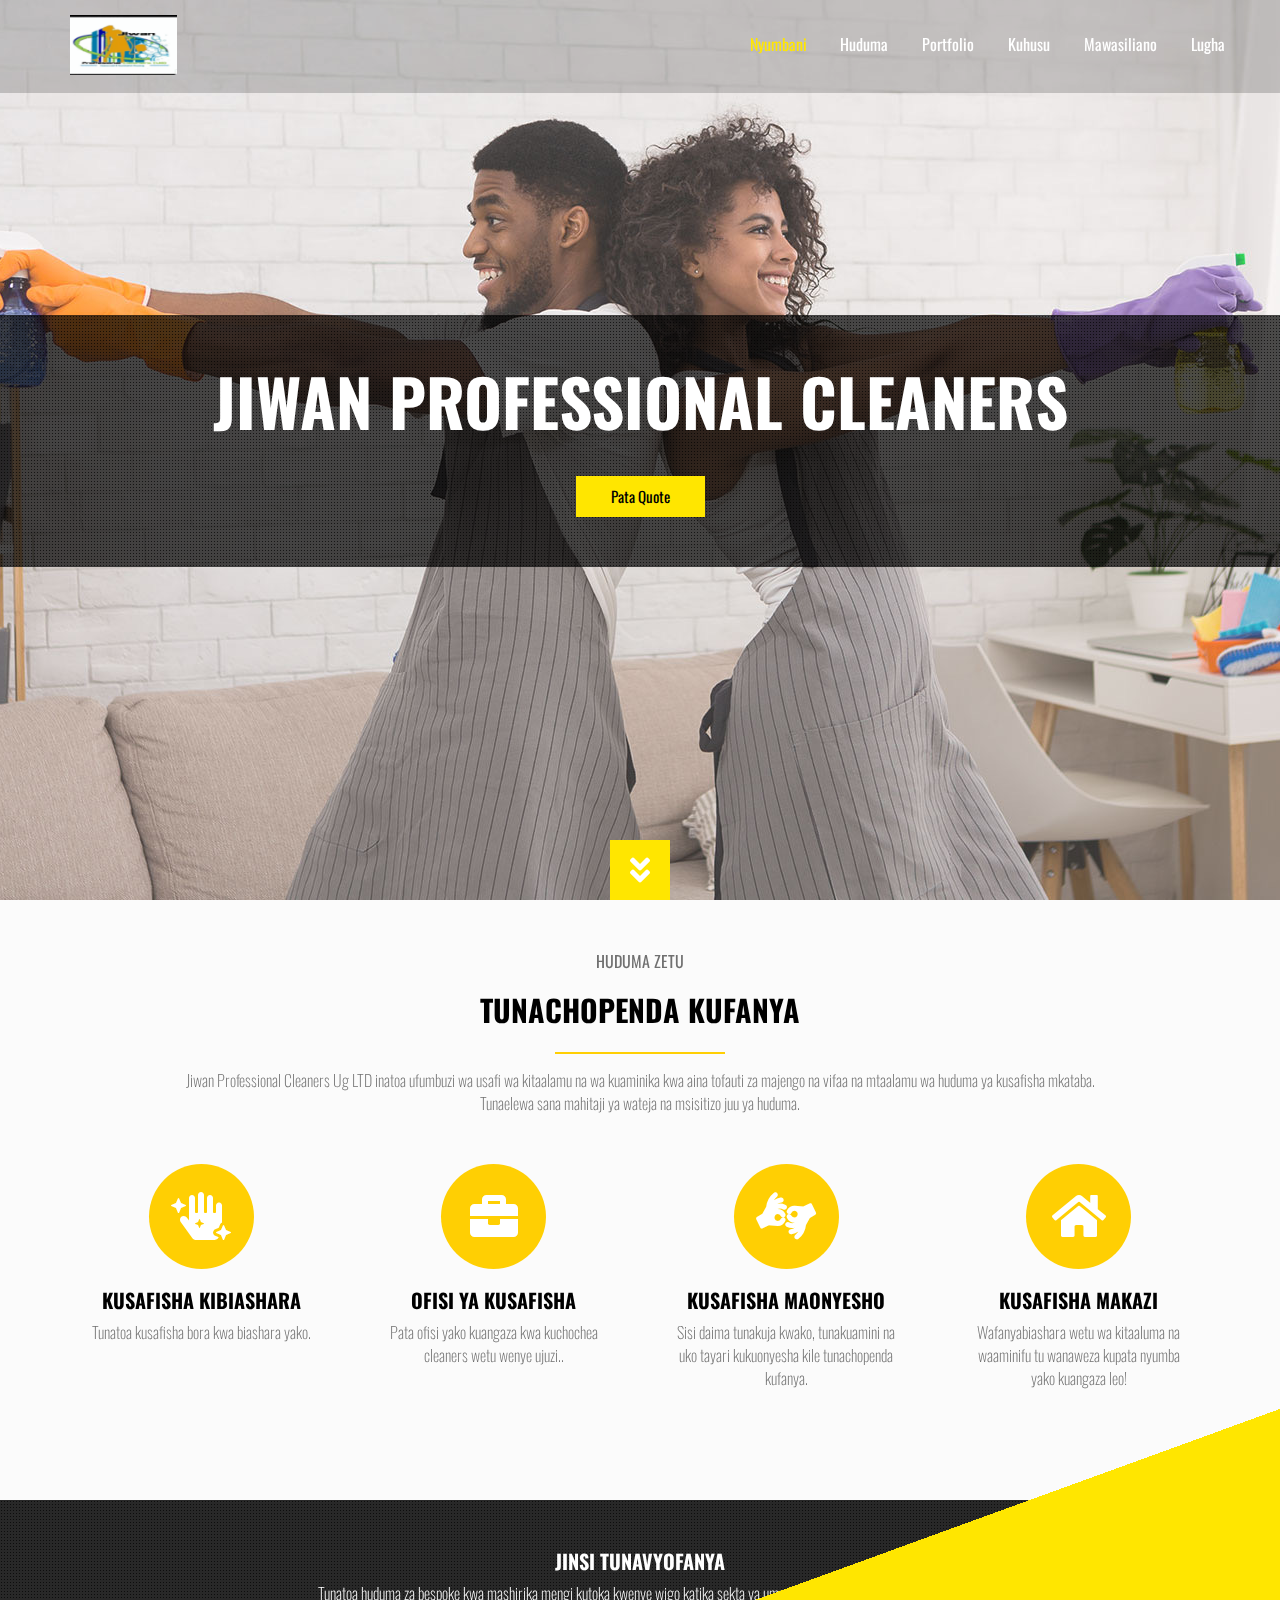
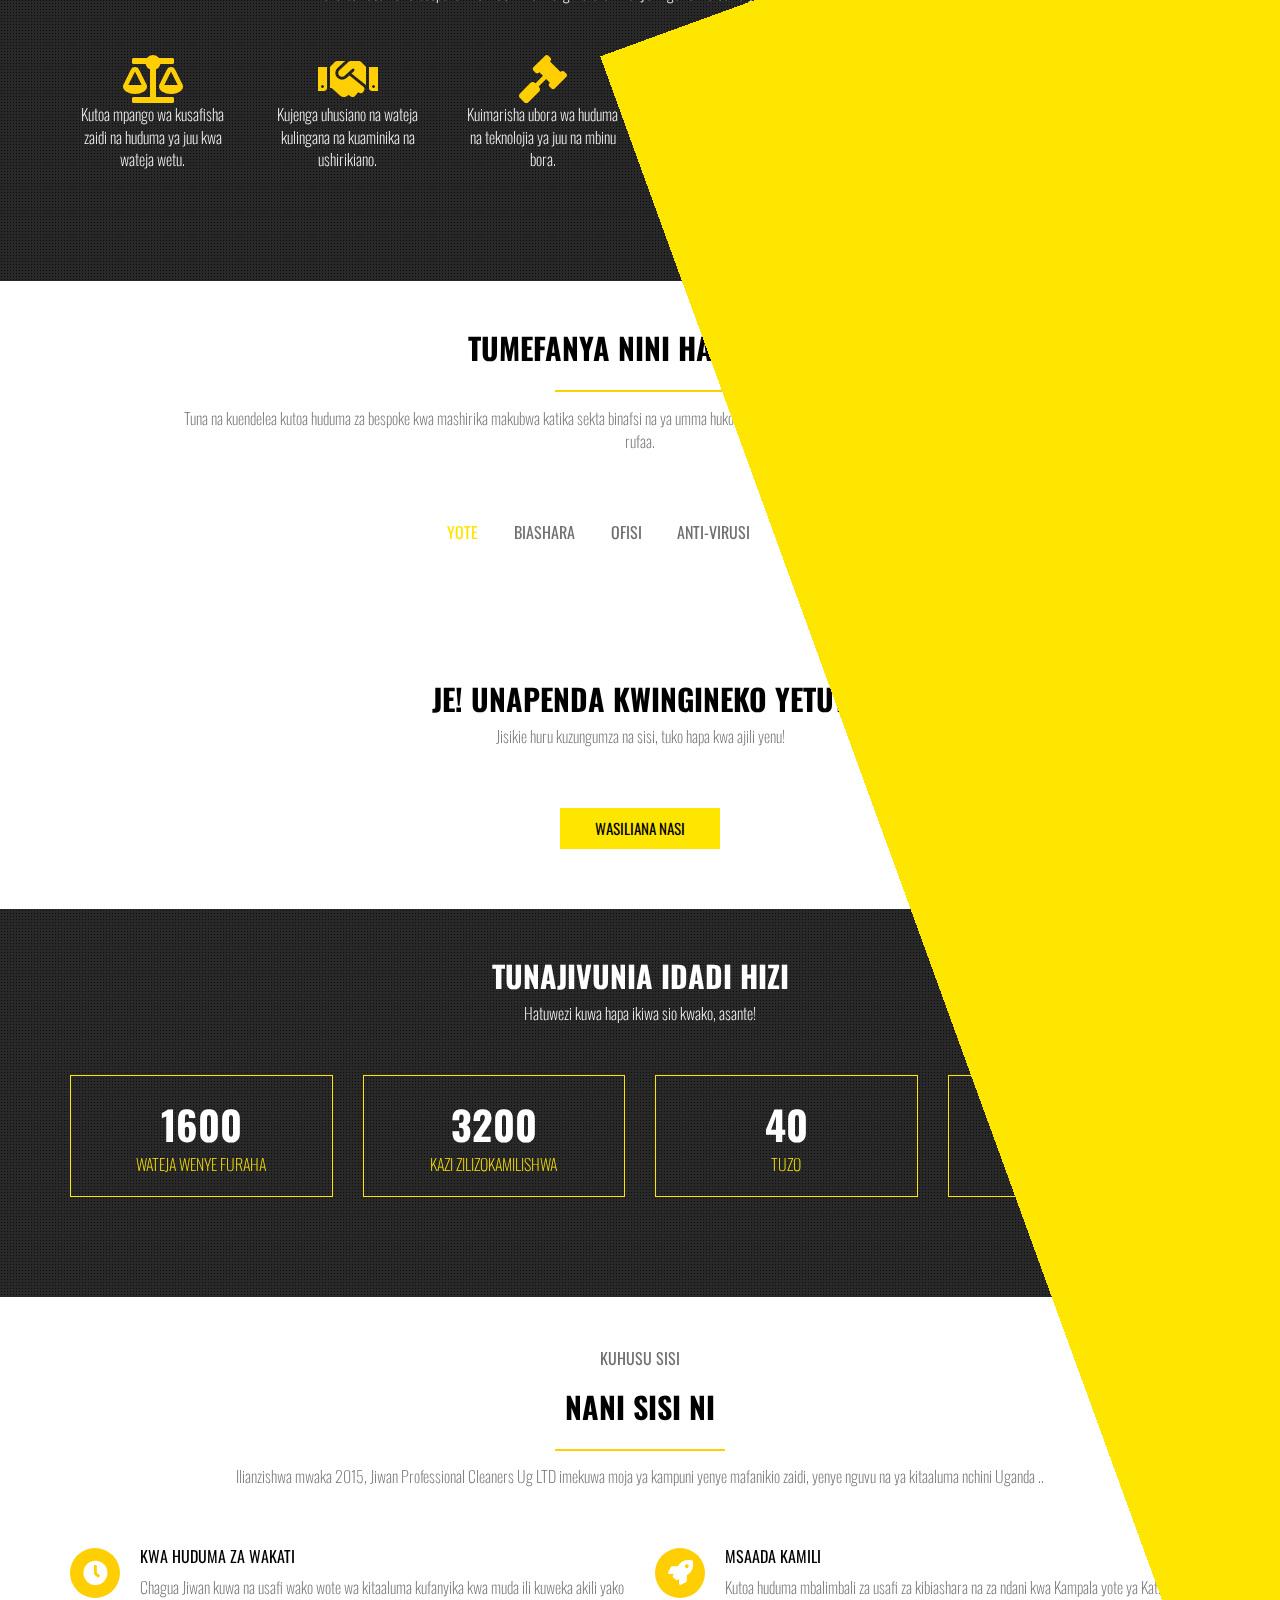
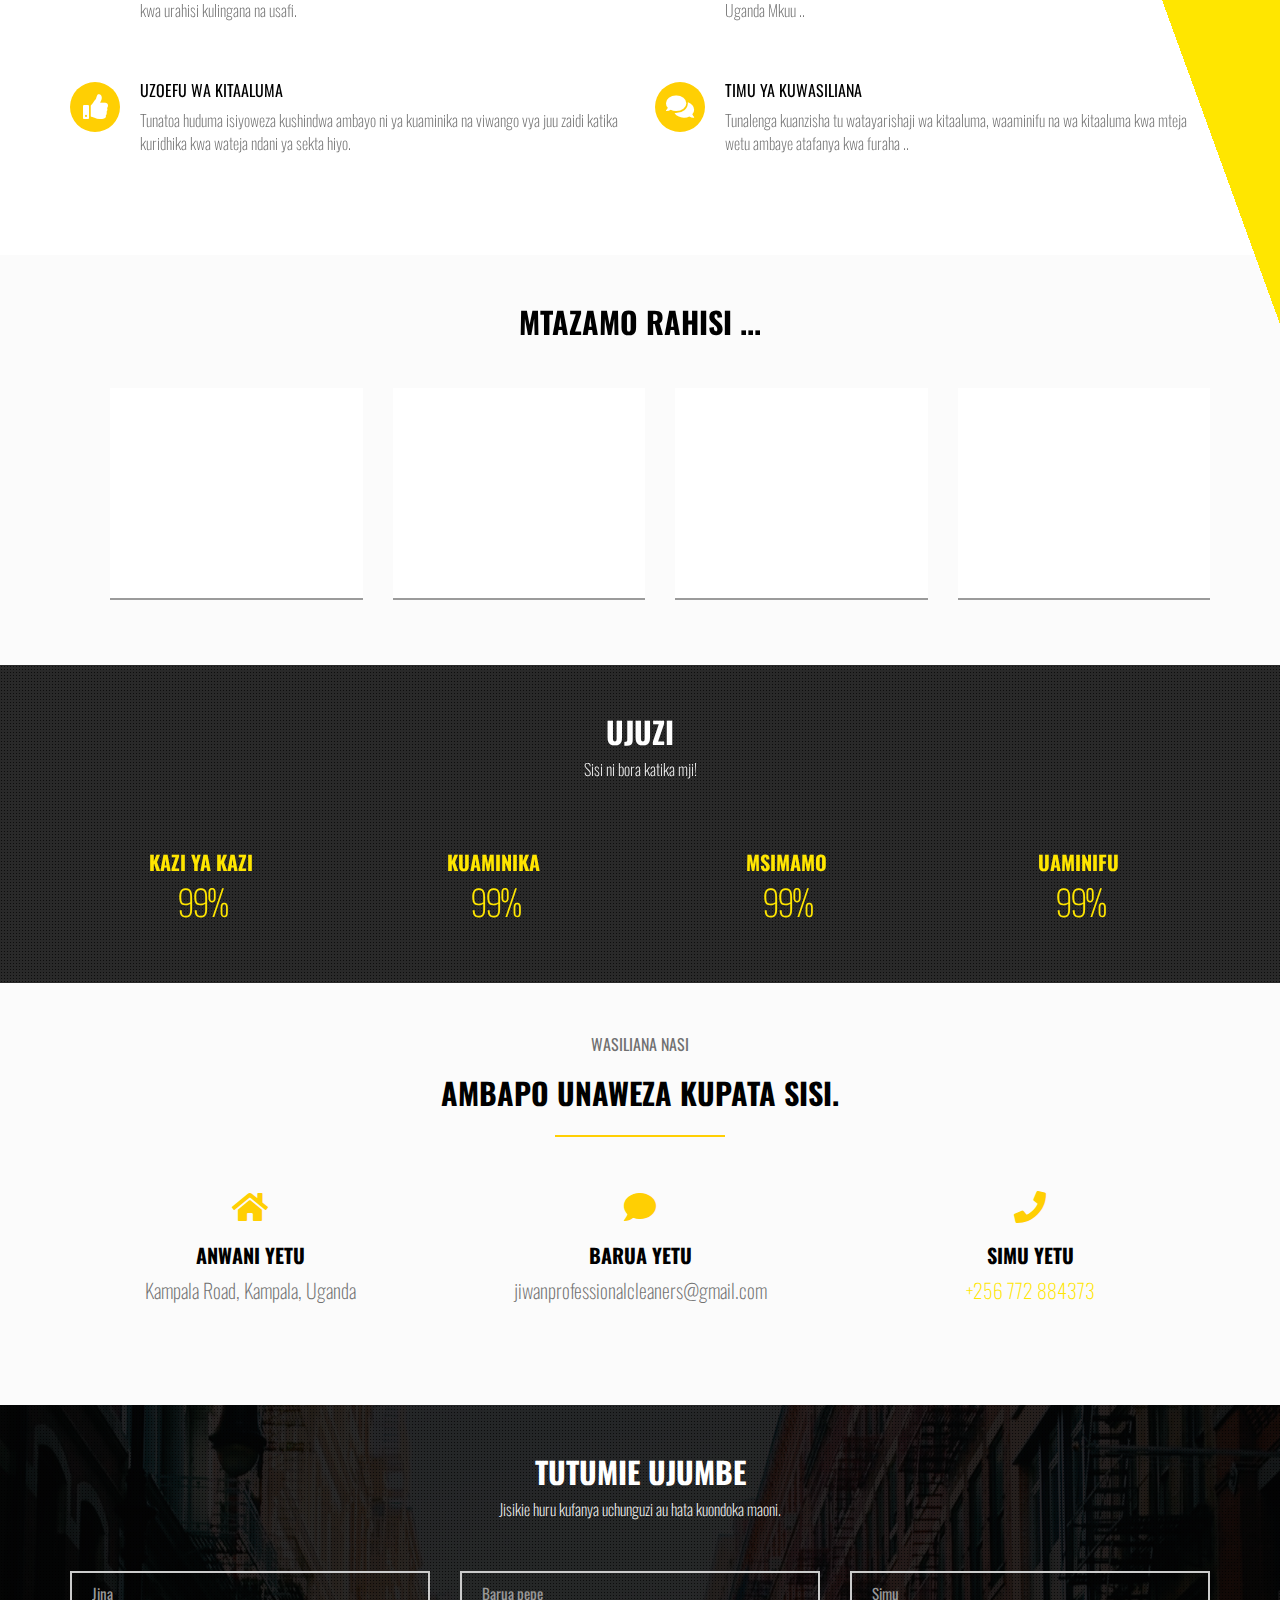
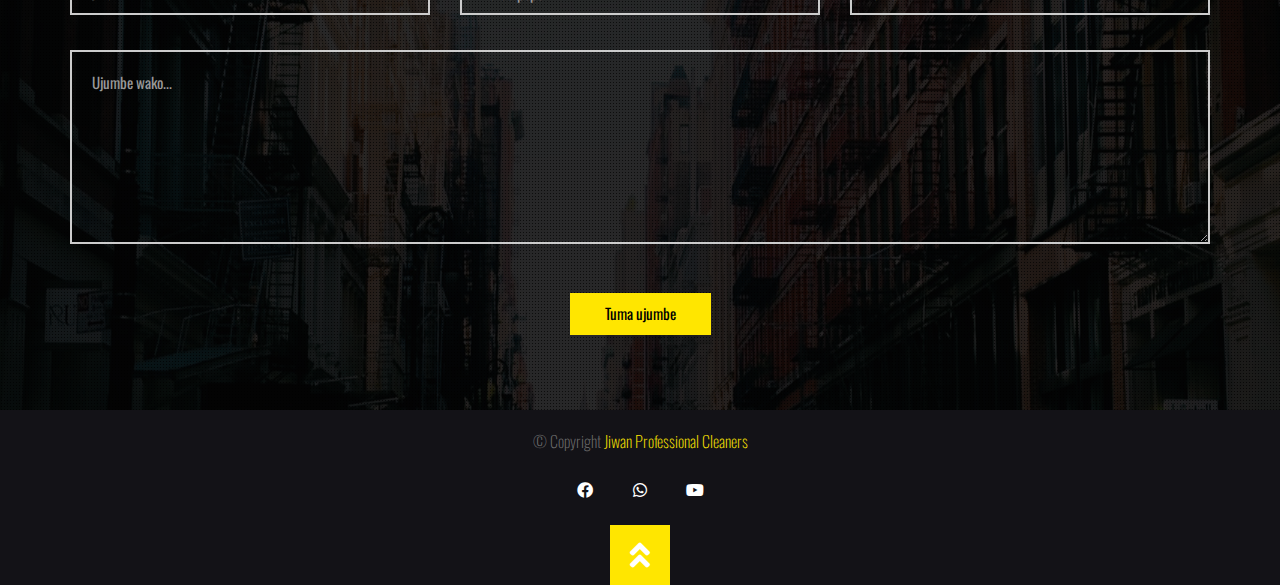
==== lang/sw/index.html @ 3cce989b "Merge pull request #6 from Alpha-Tech-UG/hix" ====
<!DOCTYPE html>

<html lang="sw">
<head>
	<meta charset="utf-8">
	<meta name="viewport" content="width=device-width, initial-scale=1.0">
	<title>Jiwan Professionals | Nyumbani</title>
	<link href='http://fonts.googleapis.com/css?family=Oswald:400,700,300' rel='stylesheet' type='text/css'>
	<link rel='stylesheet' href="../../assets/fontawesome-free/css/all.min.css">
	<!-- <link rel="stylesheet" href="https://cdnjs.cloudflare.com/ajax/libs/font-awesome/4.4.0/css/font-awesome.css"> -->
	<script src="https://code.jquery.com/jquery-3.6.0.slim.js" integrity="sha256-HwWONEZrpuoh951cQD1ov2HUK5zA5DwJ1DNUXaM6FsY=" crossorigin="anonymous"></script>
	<link rel="stylesheet" href="../../css/bootstrap.css">
	<!-- <link rel="stylesheet" href="css/font-awesome.css"> -->
	<link rel="stylesheet" href="../../css/main.css">
	<link rel="stylesheet" href="../../css/jquery.bxslider.css">
	<script src="../../js/modernizr.custom.js"></script>
	<!--[if IE]>
    <script src="http://html5shiv.googlecode.com/svn/trunk/html5.js"></script>
    <![endif]-->
</head>
<body>
	<div class="loader">
		<div class="project-loader">
			<div class="bubblingG">
				<span id="bubblingG_1"></span>
				<span id="bubblingG_2"></span>
				<span id="bubblingG_3"></span>
			</div>
		</div>
	</div>
	<div class="loading" id="wrapper">
		<!-- Fixed navbar -->
		<div class="navbar navbar-smak navbar-fixed-top " id="navbar" role="navigation">
			<div class="container">
				<div class="navbar-header">
					<button type="button" class="navbar-toggle" data-toggle="collapse" data-target=".navbar-collapse"><i class="fa fa-bars"></i></button>
					<a class="navbar-brand animate" href="#"><img src="../../img/logo.png" alt="logo1"></a>
				</div>
				<div class="navbar-collapse collapse">
					<ul class="nav navbar-nav navbar-right animate">
						<li><a href="#home">Nyumbani</a></li>
						<li><a href="#services">Huduma</a></li>
						<li><a href="#portfolio">Portfolio</a></li>
						<li><a href="#about">Kuhusu</a></li>
						<!-- <li><a href="#clients">Clients</a></li> -->
						<li><a href="#contact">Mawasiliano</a></li>
						<li  class="dropdown">
								<a href="#" class="dropdown-toggle" data-toggle="dropdown">Lugha</a>
								<div class="dropdown-menu">
									<ul>
										<li style="width:100%;" onclick='location.href="../../index.html"' class="link dropdown-item">Kiingereza</li>
										<li class="divider"></li>
									</ul>
								</div>
						
						</li>
					</ul>
				</div>
				<!--/.nav-collapse -->
			</div>
		</div>
		<div style="position: fixed; z-index: -99; width: 100%; height: 100%"></div>
		<section id="home" class="home home-fullscreen">
			<div class="slide text-slider-wrapper">
				<div class="container">
					<ul class="text-slider clearfix">
						<li class="clearfix">
							<span class="lead">Jiwan Professional Cleaners</span>
							<a href="#formx" class="btn btn-primary outline-outward">Pata Quote</a>
						</li>
						<li class="clearfix">
							<span class="lead">Jiwan Professional Cleaners</span>
							<a href="#formx" class="btn btn-primary outline-outward">Pata Quote</a>
						</li>
						<li class="clearfix">
							<span class="lead">Jiwan Professional Cleaners</span>
							<a href="#formx">Pata Quote</a>
						</li>
					</ul>
				</div>
			</div>
			<a href="#services" class="go-to godown">
				<span>
					<span class="fa fa-angle-double-down fa-2x"></span>
					<span class="fa fa-angle-double-down fa-2x"></span>
					<span class="fa fa-angle-double-down fa-2x"></span>
					<span class="fa fa-angle-double-down fa-2x"></span>
					<span class="fa fa-angle-double-down fa-2x"></span>
				</span>
			</a>
		</section>
		<section id="services" class="gray">
			<div class="container pad-bot-50">
				<div class="heading">
					<div>Huduma zetu</div>
					<h1>Tunachopenda kufanya</h1>
					<div class="divider"><span></span></div>
					<p>Jiwan Professional Cleaners Ug LTD inatoa ufumbuzi wa usafi wa kitaalamu na wa kuaminika kwa aina tofauti za majengo na vifaa na mtaalamu wa huduma ya kusafisha mkataba. Tunaelewa sana mahitaji ya wateja na msisitizo juu ya huduma.</p>
				</div>
				<div class="row">
					<div class="col-sm-3">
						<div class="service-item fadeInDown">
							<div class="circle circle-l"><i class="fa fa-hand-sparkles fa-3x"></i></div>
							<h3>Kusafisha kibiashara</h3>
							<p class="font-m">Tunatoa kusafisha bora kwa biashara yako.</p>
						</div>
					</div>
					<div class="col-sm-3">
						<div class="service-item fadeInUp">
							<div class="circle circle-l"><i class="fa fa-briefcase fa-3x"></i></div>
							<h3>Ofisi ya kusafisha</h3>
							<p class="font-m">Pata ofisi yako kuangaza kwa kuchochea cleaners wetu wenye ujuzi..</p>
						</div>
					</div>
					<div class="col-sm-3">
						<div class="service-item fadeInDown">
							<div class="circle circle-l"><i class="fa fa-american-sign-language-interpreting fa-3x"></i></div>
							<h3>Kusafisha maonyesho</h3>
							<p class="font-m">Sisi daima tunakuja kwako, tunakuamini na uko tayari kukuonyesha kile tunachopenda kufanya.</p>
						</div>
					</div>
					<div class="col-sm-3">
						<div class="service-item fadeInUp">
							<div class="circle circle-l"><i class="fa fa-home fa-3x"></i></div>
							<h3>Kusafisha makazi</h3>
							<p class="font-m">Wafanyabiashara wetu wa kitaaluma na waaminifu tu wanaweza kupata nyumba yako kuangaza leo!</p>
						</div>
					</div>
				</div>
			</div>
			<div class="branded-section process">
				<div class="masked">
					<div class="container">
						<div class="heading">
							<h3 class="primary-color">Jinsi tunavyofanya</h3>
							<p>Tunatoa huduma za bespoke kwa mashirika mengi kutoka kwenye wigo katika sekta ya umma na binafsi na karibu na Kampala.</p>
						</div>
						<div class="row">
							<div class="col-sm-2">
								<div class="process-item ">
									<i class="fa fa-balance-scale fa-3x"></i>
									<!-- <h3>Analize</h3> -->
									<p class="font-m">Kutoa mpango wa kusafisha zaidi na huduma ya juu kwa wateja wetu.</p>
								</div>
							</div>
							<div class="col-sm-2">
								<div class="process-item delay1">
									<i class="fa fa-handshake fa-3x"></i>
									<!-- <h3>Preapering</h3> -->
									<p class="font-m">Kujenga uhusiano na wateja kulingana na kuaminika na ushirikiano.</p>
								</div>
							</div>
							<div class="col-sm-2">
								<div class="process-item delay2">
									<i class="fa fa-gavel fa-3x"></i>
									<!-- <h3>Working</h3> -->
									<p class="font-m">Kuimarisha ubora wa huduma na teknolojia ya juu na mbinu bora.</p>
								</div>
							</div>
							<div class="col-sm-2">
								<div class="process-item delay3">
									<i class="fa fa-tree fa-3x"></i>
									<!-- <h3>Finalize</h3> -->
									<p class="font-m">Kuchangia katika ulinzi wa mazingira, kuongeza ushindani wa soko na uzalishaji wa juu</p>
								</div>
							</div>
							<div class="col-sm-2">
								<div class="process-item delay4">
									<i class="fa fa-hand-holding-water fa-3x"></i>
									<!-- <h3>Testing</h3> -->
									<p class="font-m">Kuwa na bora kwa mkono na mafunzo muhimu na maendeleo.</p>
								</div>
							</div>
							<div class="col-sm-2">
								<div class="process-item delay5">
									<i class="fa fa-user-tie  fa-3x"></i>
									<!-- <h3>Deliver</h3> -->
									<p class="font-m">Kazi na viwango vya juu vya taaluma.</p>
								</div>
							</div>
						</div>
					</div>
				</div>
			</div>
		</section>
		<section class="portfolio" id="portfolio">
			<div class="container">
				<div class="heading">
					<!-- <div>Our references</div> -->
					<h1>Tumefanya nini hadi sasa</h1>
					<div class="divider"><span></span></div>
					<p>Tuna na kuendelea kutoa huduma za bespoke kwa mashirika makubwa katika sekta binafsi na ya umma huko Kampala na maeneo ya jirani ambayo wateja wetu 80% yanatokana na rufaa.</p>
				</div>
				<div class="centered-pills">
					<ul class="nav nav-pills">
						<li class="filter" data-filter="all">
							<a href="javascript:void(0)">Yote</a>
						</li>
						<li class="filter" data-filter="web-design">
							<a href="javascript:void(0)">BIASHARA</a>
						</li>
						<li class="filter" data-filter="g-design">
							<a href="javascript:void(0)">OFISI</a>
						</li>
						<li class="filter" data-filter="photography">
							<a href="javascript:void(0)">ANTI-VIRUSI</a>
						</li>
						<li class="filter" data-filter="illustraion">
							<a href="javascript:void(0)">MAONYESHO</a>
						</li>
					</ul>
				</div>
			</div>
			<div class="container">
				<div id="single-project"></div>
			</div> 
			 <div>
				<ul class="full-portfolio clearfix" id="Grid">
					<li class="mix col-xs-6 col-sm-4 col-md-3 col-lg-2 portfolio-item web-design">
						<a href="ajax/commercial.html">
							<img src="img/portfolio/placeholder.png" class="img-responsive" alt="">
							<div class="mask">
								<h4>Kusafisha kibiashara</h4>
								<div class="divider"><span></span></div>
								<p class="font-m">Jiwan Professionals</p>
							</div>
						</a>
					</li>
					<li class="mix col-xs-6 col-sm-4 col-md-3 col-lg-2 portfolio-item g-design">
						<a href="ajax/office.html">
							<img src="img/portfolio/placeholder-1.png" class="img-responsive" alt="">
							<div class="mask">
								<h4>Ofisi ya kusafisha</h4>
								<div class="divider"><span></span></div>
								<p class="font-m">Jiwan Professionals</p>
							</div>
						</a>
					</li>
					<li class="mix col-xs-6 col-sm-4 col-md-3 col-lg-2 portfolio-item photography">
						<a href="ajax/exhibition.html">
							<img src="img/portfolio/placeholder-2.png" class="img-responsive" alt="">
							<div class="mask">
								<h4>Maonyesho-kusafisha</h4>
								<div class="divider"><span></span></div>
								<p class="font-m">Jiwan Professionals</p>
							</div>
						</a>
					</li>
					<li class="mix col-xs-6 col-sm-4 col-md-3 col-lg-2 portfolio-item illustraion">
						<a href="ajax/carpet.html">
							<img src="img/portfolio/placeholder.png" class="img-responsive" alt="">
							<div class="mask">
								<h4>Kusafisha carpet</h4>
								<div class="divider"><span></span></div>
								<p class="font-m">Jiwan Professionals</p>
							</div>
						</a>
					</li>
					<li class="mix col-xs-6 col-sm-4 col-md-3 col-lg-2 portfolio-item web-design">
						<a href="ajax/sofa.html">
							<img src="img/portfolio/placeholder-1.png" class="img-responsive" alt="">
							<div class="mask">
								<h4>Sofa-kusafisha</h4>
								<div class="divider"><span></span></div>
								<p class="font-m">Jiwan Professionals</p>
							</div>
						</a>
					</li>
					<li class="mix col-xs-6 col-sm-4 col-md-3 col-lg-2 portfolio-item g-design">
						<a href="ajax/eco.html">
							<img src="img/portfolio/placeholder-2.png" class="img-responsive" alt="">
							<div class="mask">
								<h4>Kusafisha eco-kirafiki</h4>
								<div class="divider"><span></span></div>
								<p class="font-m">Jiwan Professionals</p>
							</div>
						</a>
					</li>
					<li class="mix col-xs-6 col-sm-4 col-md-3 col-lg-2 portfolio-item photography">
						<a href="ajax/viral.html">
							<img src="img/portfolio/placeholder.png" class="img-responsive" alt="">
							<div class="mask">
								<h4>Usafi wa Antiviral na Huduma za Disinfection.</h4>
								<div class="divider"><span></span></div>
								<p class="font-m">Jiwan Professionals</p>
							</div>
						</a>
					</li>
					<li class="mix col-xs-6 col-sm-4 col-md-3 col-lg-2 portfolio-item illustraion">
						<a href="ajax/project-1.html">
							<img src="img/portfolio/placeholder-2.png" class="img-responsive" alt="">
							<div class="mask">
								<h4>Kusafisha chumba cha kulala</h4>
								<div class="divider"><span></span></div>
								<p class="font-m">Jiwan Professionals</p>
							</div>
						</a>
					</li>
					<li class="mix col-xs-6 col-sm-4 col-md-3 col-lg-2 portfolio-item web-design">
						<a href="ajax/project-1.html">
							<img src="img/portfolio/placeholder.png" class="img-responsive" alt="">
							<div class="mask">
								<h4>Jikoni-kusafisha</h4>
								<div class="divider"><span></span></div>
								<p class="font-m">Jiwan Professionals</p>
							</div>
						</a>
					</li>
					<li class="mix col-xs-6 col-sm-4 col-md-3 col-lg-2 portfolio-item g-design">
						<a href="ajax/project-1.html">
							<img src="img/portfolio/placeholder-1.png" class="img-responsive" alt="">
							<div class="mask">
								<h4>Kusafisha kwa kiwanja</h4>
								<div class="divider"><span></span></div>
								<p class="font-m">Jiwan Professionals</p>
							</div>
						</a>
					</li>
					<li class="mix col-xs-6 col-sm-4 col-md-3 col-lg-2 portfolio-item photography">
						<a href="ajax/tailor.html">
							<img src="img/portfolio/placeholder-2.png" class="img-responsive" alt="">
							<div class="mask">
								<h4>Tailor-yako-kusafisha</h4>
								<div class="divider"><span></span></div>
								<p class="font-m">Jiwan Professionals</p>
							</div>
						</a>
					</li>
					<li class="mix col-xs-6 col-sm-4 col-md-3 col-lg-2 portfolio-item illustraion">
						<a href="ajax/apartment.html">
							<img src="img/portfolio/placeholder.png" class="img-responsive" alt="">
							<div class="mask">
								<h4>Ghorofa-kusafisha</h4>
								<div class="divider"><span></span></div>
								<p class="font-m">Jiwan Professionals</p>
							</div>
						</a>
					</li>
				</ul>
			</div>
			<div class="container">
				<div class="heading">
					<h1>Je! Unapenda kwingineko yetu?</h1>
					<p>Jisikie huru kuzungumza na sisi, tuko hapa kwa ajili yenu!</p>
				</div>
				<div style="text-align:center; margin-bottom: 50px">
					<a href="#contact" class="btn btn-primary">WASILIANA NASI</a>
				</div>
			</div>	
			<div class="branded-section numbers">
				<div class="masked">
					<div class="container">
						<div class="heading">
							<h2>Tunajivunia idadi hizi</h2>
							<p>Hatuwezi kuwa hapa ikiwa sio kwako, asante!</p>
						</div>
						<div class="row">
							<div class="col-md-3">
								<div class="number-item">
									<span class="number" id="clientsCounter" data-count="100" data-duration="2">1600</span>
									<span class="text">Wateja wenye furaha</span>
								</div>
							</div>
							<div class="col-md-3">
								<div class="number-item">
									<span class="number" id="projectCounter" data-count="250" data-duration="2">3200</span>
									<span class="text">Kazi zilizokamilishwa</span>
								</div>
							</div>
							<div class="col-md-3">
								<div class="number-item">
									<span class="number" id="awardCounter" data-count="5" data-ration="1.5">40</span>
									<span class="text">Tuzo</span>
								</div>
							</div>
							<div class="col-md-3">
								<div class="number-item">
									<span class="number" id="coffeeCounter" data-count="1000" data-duration="3">20 000</span>
									<span class="text">Vinywaji vya kahawa</span>
								</div>
							</div>
						</div>
					</div>
				</div>
			</div>
		</section>
		<section id="about">
			<div class="container">
				<div class="heading">
					<div>Kuhusu sisi</div>
					<h1>Nani sisi ni</h1>
					<div class="divider">
						<span></span>
					</div>
					<p>Ilianzishwa mwaka 2015, Jiwan Professional Cleaners Ug LTD imekuwa moja ya kampuni yenye mafanikio zaidi, yenye nguvu na ya kitaaluma nchini Uganda ..</p>
				</div>
				<div class="row">
					<div class="col-md-6">
						<div class="about-item">
							<div class="circle pull-left">
								<i class="fa fa-clock"></i>
							</div>
							<h4>Kwa huduma za wakati</h4>
							<p class="font-m">Chagua Jiwan kuwa na usafi wako wote wa kitaaluma kufanyika kwa muda ili kuweka akili yako kwa urahisi kulingana na usafi.</p>
						</div>
					</div>
					<div class="col-md-6">
						<div class="about-item delay2">
							<div class="circle pull-left">
								<i class="fa fa-rocket"></i>
							</div>
							<h4>Msaada kamili</h4>
							<p class="font-m">Kutoa huduma mbalimbali za usafi za kibiashara na za ndani kwa Kampala yote ya Kati na Uganda Mkuu ..</p>
						</div>
					</div>
					<div class="col-md-6">
						<div class="about-item delay4">
							<div class="circle pull-left">
								<i class="fa fa-thumbs-up"></i>
							</div>
							<h4>Uzoefu wa kitaaluma</h4>
							<p class="font-m">Tunatoa huduma isiyoweza kushindwa ambayo ni ya kuaminika na viwango vya juu zaidi katika kuridhika kwa wateja ndani ya sekta hiyo.</p>
						</div>
					</div>
					<div class="col-md-6">
						<div class="about-item delay5">
							<div class="circle pull-left">
								<i class="fa fa-comments"></i>
							</div>
							<h4>Timu ya Kuwasiliana</h4>
							<p class="font-m">Tunalenga kuanzisha tu watayarishaji wa kitaaluma, waaminifu na wa kitaaluma kwa mteja wetu ambaye atafanya kwa furaha ..</p>
						</div>
					</div>
				</div>
			</div>
			<div class="gray">
				<div class="container">
					<div class="heading">
						<h2>Mtazamo rahisi ...</h2>
						<p></p>
					</div>
					<div class="row">
						<ul class="team " id="og-grid">
							<li class="col-md-3">
								<a href="" class="team-member" data-title="Nyuso zote" data-description="Hatuacha maelezo yoyote ya uchafu nyuma!"  data-facebook="jiwanclean">
									<img src="img/image1.JPG" alt="" class="img-responsive" style="height: 200px;">
									<!-- <span class="name">John Doe</span>
									<span class="title">Ceo</span> -->
								</a>
							</li>
							<li class="col-md-3">
								<a href="sdd" class="team-member" data-title="Ofisi zote" data-description="Tunatoa ofisi yako kuangalia mpya!" data-twitter="" data-facebook="jiwanclean">
									<img src="img/image6.JPG" alt="" class="img-responsive" style="height: 200px;">
									<!-- <span class="name">Josh Thompson</span>
									<span class="title">Co-Founder</span> -->
								</a>
							</li>
							<li class="col-md-3">
								<a href="#" class="team-member" data-title="Vifaa vyote" data-description="Tuna vifaa bora na vyema vya kufanya nafasi yako kuangaza!" data-twitter="" data-facebook="jiwanclean">
									<img src="img/image7.JPG" alt=""  class="img-responsive" style="height: 200px;">
									<!-- <span class="name">Mary Jane</span>
									<span class="title">Creative director</span> -->
								</a>
							</li>
							<li class="col-md-3">
								<a href="#" class="team-member" data-title="Wataalamu" data-description="Sisi ni Jiwan Professional Cleaners,sisi ni bora katika mji!" data-twitter="" data-facebook="jiwanclean">
									<img src="img/image3.JPG" alt=""  class="img-responsive" style="height: 200px;">
									<!-- <span class="name">Tiffany Klem</span>
									<span class="title">Sale</span> -->
								</a>
							</li>
						</ul>						
					</div>
				</div>
			</div>
			<div class="branded-section skills">
				<div class="masked">
					<div class="container">
						<div class="heading">
							<h2>Ujuzi</h2>
							<p>Sisi ni bora katika mji!</p>
						</div>
						<div class="row">
							<div class="col-sm-3">
								<div class="chart">
									<div class="skill" data-percent="90">
										<span class="percent">99%</span>
									</div>
									<h3>Kazi ya Kazi</h3>
								</div>
							</div>
							<div class="col-sm-3 ">
								<div class="chart">
									<div class="skill" data-percent="96">
										<span class="percent">99%</span>
									</div>
									<h3>Kuaminika</h3>
								</div>
							</div>
							<div class="col-sm-3">
								<div class="chart">
									<div class="skill" data-percent="85">
										<span class="percent">99%</span>
									</div>
									<h3>Msimamo</h3>
								</div>
							</div>
							<div class="col-sm-3">
								<div class="chart">
									<div class="skill" data-percent="94">
										<span class="percent">99%</span>
									</div>
									<h3>Uaminifu</h3>
								</div>
							</div>
						</div>
					</div>
				</div>
			</div>
		</section>
		<!--<section id="clients"> -->
			<!-- <div class="container">
				<div class="heading">
					<div>Our clients</div>
					<h1>Who love to work with us</h1>
					<div class="divider">
						<span></span>
					</div>
					<p>Lorem ipsum dolor sit amet, consectetuer adipiscing elit, sed diam nonummy nibh euismod tincidunt ut laoreet dolore magna aliquam erat volutpat. Ut wisi enim ad minim veniam, quis nostrud exerci tation ullamcorper suscipit lobortis nisl ut aliquip ex ea commodo consequat.</p>
				</div>
				<div class="row">
					<ul class="client-slider clearfix" id="clint-slider">
						<li><img src="img/clients/logo1.png" alt="" class="grayscale"></li>
						<li><img src="img/clients/logo2.png" alt="" class="grayscale"></li>
						<li><img src="img/clients/logo3.png" alt="" class="grayscale"></li>
						<li><img src="img/clients/logo4.png" alt="" class="grayscale"></li>
						<li><img src="img/clients/logo5.png" alt="" class="grayscale"></li>
						<li><img src="img/clients/logo6.png" alt="" class="grayscale"></li>
						<li><img src="img/clients/logo7.png" alt="" class="grayscale"></li>
						<li><img src="img/clients/logo1.png" alt="" class="grayscale"></li>
						<li><img src="img/clients/logo2.png" alt="" class="grayscale"></li>
					</ul>
				</div>
				<ul class="client-nav">
					<li id="client-prev"></li>
					<li id="client-next"></li>
				</ul>
			</div> -->
			<!-- <div class="branded-section quote">
				<div class="masked">
					<div class="container">
						<div id="testimonials" class="bxslider clearfix">
							<blockquote>
								<p>Any man who can drive safely while kissing a pretty girl is simply not giving the kiss the attention it deserves.</p>
								<div class="divider">
									<span></span>
								</div>
								Albert Einstein
							</blockquote>
							<blockquote>
								<p>We keep moving forward, opening new doors, and doing new things, because we're curious and curiosity keeps leading us down new paths.</p>
								<div class="divider">
									<span></span>
								</div>
								Walt Disney
							</blockquote>
							<blockquote>
								<p>You know the golden rule, don’t you boy? Those who have the gold make the rules.</p>
								<div class="divider">
									<span></span>
								</div>
								Aladdin
							</blockquote>
						</div>
					</div>
				</div>
			</div> -->
		<!--</section> -->
		<section id="contact" class="gray">
			<div class="container">
				<div class="heading">
					<div>WASILIANA NASI</div>
					<h1>Ambapo unaweza kupata sisi.</h1>
					<div class="divider">
						<span></span>
					</div>
				</div>
				<div class="row">
					<div class="col-md-4 adress-element ">
						<i class="fa fa-home fa-2x"></i>
						<h3>Anwani yetu</h3>
						<span class="font-l">Kampala Road, Kampala, Uganda</span>
					</div>
					<div class="col-md-4 adress-element delay2">
						<i class="fa fa-comment fa-2x"></i>
						<h3>Barua yetu</h3>
						<span class="font-l">jiwanprofessionalcleaners@gmail.com</span>
					</div>
					<div class="col-md-4 adress-element delay4">
						<i class="fa fa-phone fa-2x"></i>
						<h3>Simu yetu</h3>
						<span class="font-l"><a href="tel:+256772884373">+256 772 884373</a></span>
					</div>
				</div>
			</div>
			<div class="branded-section contact-form">
				<div class="masked">
					<div class="container">
						<div class="heading">
							<h1 class="light-font">Tutumie ujumbe</h1>
							<p class="light-font">Jisikie huru kufanya uchunguzi au hata kuondoka maoni.</p>
						</div>
						<form action="https://docs.google.com/forms/d/e/1FAIpQLSfqe_moSPRxC9R5WO7dQXIsyTKyQiFBK_r-2fQ0sece0OU3FA/formResponse?" class="form-horizontal" id="formx" target="hidden_iframe" onsubmit="submitted=true;">
							<div class="form-group">
								<div class="col-sm-4" style="position:relative">
									<input type="text" name="entry.2005620554" data-new-placeholder="What is your name?" class="form-control label_better" placeholder="Jina">
								</div>
								<div class="col-sm-4">
									<input type="email" name="entry.1045781291" class="form-control label_better" placeholder="Barua pepe" required>
								</div>
								<div class="col-sm-4">
									<input type="tel" name="entry.1166974658" class="form-control label_better" placeholder="Simu" required>
								</div>
							</div>
							
							<div class="form-group">
								<div class="col-sm-12">
									<textarea  name="entry.839337160" class="form-control label_better" placeholder="Ujumbe wako..." rows="7" required></textarea>
								</div>
							</div>
							<div class="form-group commands">
								<button class="btn btn-primary">Tuma ujumbe</button>
							</div>
							<script src="assets/js/jquery.min.js"></script>
							<script type="text/javascript">var submitted=false;</script>
							<script type="text/javascript">
							$('#formx').on('submit', function(e) {
							$('#formx *').fadeOut(2000);
							$('#formx').prepend('Your submission has been processed, Thank you...');
							});
							</script>
						</form>
						<iframe name="hidden_iframe" id="hidden_iframe" style="display:none;" onload="if(submitted) {}"></iframe>

						
					</div>
				</div>
			</div>
		</section>
		<footer>
			<div class="container">
				<p>&copy; Copyright <a href="#">Jiwan  Professional Cleaners</a> </p>
				<ul class="social-list">
					<li class="facebook">
						<a href="https://www.facebook.com/jiwanclean"><i class="fab fa-facebook"></i></a>
					</li>
					<!-- <li class="twitter">
						<a href="https://"><i class="fa fa-twitter"></i></a>
					</li> -->
					<li class="dribble">
						<a href="https://wa.me/message/A3XJCX5YXF6KB1">	<i class="fab fa-whatsapp"></i></a>
					</li>
					<li class="youtube">
						<a href="https://www.youtube.com/watch?v=AiiZpwwX5K8"><i class="fab fa-youtube"></i></a>
					</li>
				</ul>
				<a href="#home" class="square-l goup" style="position: relative">
					<span>
						<span class="fa fa-angle-double-up fa-2x"></span>
						<span class="fa fa-angle-double-up fa-2x"></span>
						<span class="fa fa-angle-double-up fa-2x"></span>
						<span class="fa fa-angle-double-up fa-2x"></span>
						<span class="fa fa-angle-double-up fa-2x"></span>
					</span>
				</a>
			</div>
		</footer>
	</div>
	<!-- Load all jsavascrip files -->
	<script type="text/javascript" src="../../js/jquery.js"></script>
	<script type="text/javascript" src="../../js/bootstrap.js"></script>
	<script type="text/javascript" src="../../js/jquery.bxslider.js"></script>
	<script type="text/javascript" src="../../js/jquery.label_better.js"></script>
	<script type="text/javascript" src="../../js/jquery.mixitup.js"></script>
	<script type="text/javascript" src="../../js/jquery.easypiechart.js"></script>
	<script type="text/javascript" src="../../js/jquery.inview.js"></script>
	<script type="text/javascript" src="../../js/countUp.js"></script>
	<script type="text/javascript" src="../../js/main.js"></script>
	<script src="../../js/grid.js"></script>
	<script>
	$(function() {
		Grid.init();
	});
	</script>
</body>
</html>
---- css/main.css ----
/*
 * A Design by GraphBerry
 * Author: GraphBerry
 * Author URL: http://graphberry.com
 * License: http://graphberry.com/pages/license
 */

body {
	font-family: 'Oswald', sans-serif;
	font-size: 16px;
	color: #707070;
	font-weight: lighter;
}

h1,h2,h3,h4,h5,h6 {
	font-family: 'Oswald', sans-serif;
	text-transform: uppercase;
	font-weight: bold;
	color: #000;
}

.loading{
visibility:hidden;
}
h3 {
	font-size: 20px;
}
h4 {
	font-size: 16px;
}
p {
	color: #707070;
}
a,
a:hover,
a:focus {
	color: #ffe600;
}
.row {
	margin-bottom: 50px;
}

.nav > li > a{
	font-weight: normal;
}

.navbar-smak {
	background: rgba(19, 19, 22, 0.2);
	transition: all 0.5s;
}

.navbar-smak .nav {
	padding: 25px 0;
}

.navbar-small {
	background: rgba(19, 19, 22, 0.7);
}

.navbar-small .nav {
	padding: 5px 0 !important;
}

.navbar-small .navbar-brand > img {
	height: 40px;
}

.navbar-small .navbar-brand {
	padding: 5px 15px 0 0;
}

.nav > li > a {
	padding: 0;
}

.navbar-brand > img {
	height: 60px;
}

.navbar-nav > li > a {
	color: #fff;
}

.nav .open > a, .nav .open > a:hover, .nav .open > a:focus,
.navbar-nav > li.active > a {
	color: #ffe600;
	background: transparent;
}

.navbar-nav > li > .dropdown-menu {
	margin-top: -5px;;
	border-top-right-radius: 4px;
	border-top-left-radius: 4px;
}

.home {
	background: url(../img/image5.JPG) no-repeat top fixed;
	position: relative;
	width: 100%;
	position: relative;
	background-size: auto !100%;
}
.slide {
	position: absolute;
	top: 50%;
	margin-top: -135px;
	width: 100%;
	text-align: center;
	background-image: url(../img/patern.png);
	display: inline-block;
	padding: 40px;
}
.lead {
	display: block;
	color: #fff;
	font-weight: bold;
	font-size: 65px;
	text-transform: uppercase;
	width: 80%;
	margin: 0 auto;
}
.btn {
	border-radius: 0;
	padding: 10px 35px;
	font-size: 15px;
}

.btn-primary {
	color: #000;
	background: #ffe600;
	border: 1px solid #ffe600;
	display: inline-block;
	margin: 10px;
	position: relative;
	-webkit-transform: translateZ(0);
	-ms-transform: translateZ(0);
	transform: translateZ(0);
	border: none;
}

.btn-primary:hover {
	background: #ffe600;
	color: #000;
	border: none;
}

.btn-primary:before {
	content: '';
	position: absolute;
	border: #ffe600 solid 4px;
	top: 0;
	right: 0;
	bottom: 0;
	left: 0;
	-webkit-transition-duration: .3s;
	transition-duration: .3s;
	-webkit-transition-property: top, right, bottom, left;
	transition-property: top, right, bottom, left;
}

.btn-primary:hover:before {
	top: -8px;
	right: -8px;
	bottom: -8px;
	left: -8px;
}
.go-to {
	background: #ffe600;
	position: absolute;
	left: 50%;
	margin-left: -30px;
	bottom: 0;
	line-height: 60px;
	text-align: center;
	width: 60px;
	height: 60px;
	display: block;
	color: #fff;
}
.go-to:hover {
	color: #fff;
}
.go-to .fa {
	line-height: 60px;
}
.navbar-nav > li > a:hover {
	background-color: transparent;
	color: #ffe600;
}
.gray {
	background: #FBFBFB;
}
.service-item {
	padding: 0 20px;
	text-align: center;
}

.about-item{
	margin-bottom: 50px;
}
.about-item i {
	font-size: 25px;
	line-height: 50px;
	color: #fff;
}
.about-item h4,
.about-item p {
	margin-left: 70px;
}

.about-item h4{
	font-weight: normal;
}
.process-item {
	text-align: center
}
.align-center {
	text-align: center
}
.centered-pills {
	text-align: center;
}
.centered-pills ul.nav-pills {
	display: inline-block;
	margin-bottom: 50px;
}
.centered-pills li {
	display: inline;
}
.centered-pills a {
	float: left;
}
.nav-pills {
	list-style: square;
}
.nav-pills > li > a {
	text-transform: uppercase;
	font-size: 16px;
	color: #707070;
	padding: 10px 0;
}
.mix {
	opacity: 0;
	display: none;
}
.navbar-nav > li > a:before,
.nav-pills > li > a:before {
	content: "\f0c8";
	margin: 0 15px;
	font-family: "FontAwesome";
	font-size: 5px;
	line-height: 42px;
	text-align: center;
	vertical-align: middle;
	color: #ffe600;
}
.navbar-nav > li:first-child > a:before,
.nav-pills > li:first-child > a:before {
	content: " ";
	padding: 0;
}
.nav-pills > li.active > a,
.nav-pills > li.active > a:hover,
.nav-pills > li.active > a:focus,
.nav-pills > li > a:hover,
.nav-pills > li > a:focus {
	color: #ffe600;
	background: transparent;
}
.square-l {
	background: #ffe600;
	color: #fff;
	vertical-align: middle;
}

.square-l {
	width: 60px;
	height: 60px;
	display: inline-block
}
.square-l .fa {
	line-height: 60px;
	color: #fff;
}
.process-item .fa {
	color: #FFCF03;
}

.team{
	list-style: none;
}

.team-extended .row{
	margin-bottom: 0;
}



.team .col-md-3{
	position: static;
	margin-bottom: 15px;
}
.team-member {
	border-bottom: 2px solid #9b9b9b;
	background: #fff;
	text-align: center;
	position: relative;
	display: block;
}

.team-member:hover{
	text-decoration: none;
}

.og-expanded .team-member:after{
	-moz-border-bottom-colors: none;
    -moz-border-left-colors: none;
    -moz-border-right-colors: none;
    -moz-border-top-colors: none;
    border-color: transparent transparent #131313;
    border-image: none;
    border-style: solid;
    border-width: 15px;
    content: " ";
    height: 0;
    left: 50%;
    margin: 0 0 0 -15px;
    pointer-events: none;
    position: absolute;
    top: auto;
    width: 0;
}

.team-extended{
	background: none repeat scroll 0 0 #131313;
    left: 0;
    margin-top: 25px;
    padding: 20px;
    overflow: hidden;
    position: absolute;
    text-align: left;
    top: auto;
    width: 100%;
}

.team-extended h3{
	color: #ffe600;
}

.team-extended p{
	color: #fff;
}
.team-extended .social{
	border: 1px solid #fff;
	width: 25px;
	margin-right: 7px;
	color: #fff;
	display: inline-block;
	text-align: center;

}
.og-close{
cursor: pointer;
    height: 30px;
    position: absolute;
    right: 20px;
    top: 20px;
    width: 30px;

}
.og-close:before, .og-close:after {
    background: none repeat scroll 0 0 #888;
    content: "";
    height: 1px;
    position: absolute;
    top: 50%;
    transform: rotate(45deg);
    width: 100%;
}

.og-close:after{
	transform: rotate(-45deg);
}
.team-extended .social:hover{
	color: #ffe600;
	border-color: #ffe600;
}
 
.team-member .name {
	display: block;
	text-transform: uppercase;
	color: #ffe600;
	font-size: 20px;
	margin-bottom: 10px;
}
.team-member .title {
	display: block;
	text-transform: uppercase;
	color: #707070;
	font-size: 16px;
	margin-bottom: 10px;
}
.team-member img {
	margin-bottom: 10px;
}
.branded-section {
	width: 100%;
  	background-position 0px 0px;
  	background-repeat:  no-repeat;
background-size: cover;
background-attachment: fixed;
	color: #fff;
	
}
.branded-section p {
	color: #fff;
}
.masked {
	background: rgba(19, 19, 22, 0.5);
	background-image: url('../img/patern.png');
	width: 100%;
	height: 100%;
	display: block;
	padding-bottom: 50px;
}
.branded-section h1,
.branded-section h2,
.branded-section h3 {
	color: #fff;
}
blockquote {
	text-align: center;
	padding: 50px 0 0;
	width: 50%;
	border: none;
	position: relative;
}
.branded-section .heading {
	color: #fff;
	z-index: 1000;
}
.numbers {
	background-image: url('../img/we-are-proud.jpg');
	background-size: cover;
background-attachment: fixed;
}
.process {
	background: url('../img/how-we-do-it.jpg') 0px 0px no-repeat;
	
background-size: cover;
background-attachment: fixed;

}
.skills {
	background-image: url('../img/skills.jpg');
}
.quote {
	background-image: url('../img/slider.jpg');
}
.chart {
	text-align: center;
	margin: 0 auto
}
.chart,
.chart h3 {
	color: #ffe600;
}
.percent {
	display: block;
	font-size: 35px;
	letter-spacing: -3px;
	line-height: 130px;
	
	position: absolute;
	text-align: center;
	top: 5px;
	width: 90%;
	z-index: 10;
}
.number-item {
	text-align: center;
	border: 1px solid #FFE600;
	padding: 20px;
}
.number-item .number {
	display: block;
	color: #fff;
	font-size: 40px;
	font-weight: bold;
}
.font-m {
	font-size: 16px;
}
.font-l {
	font-size: 20px;
}
.number-item .text {
	color: #FFE600;
	font-size: 16px;
	text-transform: uppercase;
}
.circle {
	background: #FFCF03;
	display: inline-block;
	width: 50px;
	height: 50px;
	border-radius: 50%;
	text-align: center;
	line-height: 50px;
}
.circle-l {
	width: 105px;
	height: 105px;
}
.circle-l .fa {
	line-height: 105px;
	color: #fff;
}
.heading {
	margin: 50px 0;
	text-align: center;
	color: #000;
	position: relative;
}
.heading > div {
	text-transform: uppercase;
	font-weight: normal;
	color: #707070;
}
.heading h1 {
	text-transform: uppercase;
	font-weight: bold;
	font-size: 30px;
}
.heading p {
	font-size: 16px;
	width: 80%;
	margin: 0 auto;
}
.pad-bot-50 {
	padding-bottom: 50px;
}
.divider {
	text-align: center;
	margin-bottom: 10px;
}
.divider > span {
	display: inline-block;
	width: 170px;
	background: #FFCF03;
	height: 2px;
}
.adress-element {
	text-align: center;
	margin-bottom: 50px;
}
.adress-element .fa {
	color: #FFCF03;
}
.lb_wrap {
	width: 100%;
	height: 100%;
	display: inline-block !important;
}
.lb_wrap .lb_label.left {
	left: 0;
}
.lb_label {} .lb_label.active {
	color: #FFF;
}

/******
Images
*******/
.grayscale{
	filter: url("data:image/svg+xml;utf8,<svg xmlns=\'http://www.w3.org/2000/svg\'><filter ….3333 0 0 0.3333 0.3333 0.3333 0 0 0 0 0 1 0\'/></filter></svg>#grayscale");
	filter: gray;
	-webkit-filter: grayscale(100%);
}

.grayscale:hover,
.grayscale:focus{
	filter:url("data:image/svg+xml;utf8,<svg xmlns=\'http://www.w3.org/2000/svg\'><filter …\'1 0 0 0 0, 0 1 0 0 0, 0 0 1 0 0, 0 0 0 1 0\'/></filter></svg>#grayscale");
	-webkit-filter: grayscale(0%);
	filter: none;
}
/********************************************
				Sliders
********************************************/

.text-slider-wrapper .bx-wrapper .bx-prev {
	left: 10px;
}
.text-slider-wrapper .bx-wrapper .bx-next {
	right: 10px;
}
.text-slider-wrapper .bx-wrapper .bx-prev:hover {} .text-slider-wrapper .bx-wrapper .bx-next:hover {} .text-slider-wrapper .bx-wrapper .bx-controls-direction a {
	position: absolute;
	opacity: 0;
	top: 50%;
	margin-top: -16px;
	outline: 0;
	width: 32px;
	height: 32px;
	z-index: 9999;
}
.text-slider-wrapper .bx-wrapper:hover .bx-controls-direction a {
	opacity: 1;
}
.text-slider-wrapper .bx-wrapper .bx-controls-direction a.disabled {
	display: none;
}

/********************************************
				404 page
********************************************/

.page404{
	text-align: center;
	margin:150px auto;
}

.error-code{
	font-size: 150px;
	color: #ffe600;
	margin: 0;

}

.error-desc{
	font-size: 30px;
	text-transform: uppercase;
	font-weight: bold;
	max-width: 500px;
	display: block;
	margin: 0 auto;
}

.page404 p{
	padding: 50px;
}

.page404 .form-control{
	max-width: 500px;
	margin: 0 auto;
}

/*
Forms
*/
.form-control{
	border-radius: 0;
	-webkit-box-shadow: none;
	box-shadow: none;
	font-size: 15px;
	padding: 20px;
}

/********************************************
				Animation
********************************************/

.animate {
	-webkit-animation-duration: 2s;
	animation-duration: 2s;
	-webkit-animation-fill-mode: both;
	animation-fill-mode: both;
}
.delay1 {
	animation-delay: 0.2s;
	-webkit-animation-delay: 0.2s;
}
.delay2 {
	animation-delay: 0.4s;
	-webkit-animation-delay: 0.4s;
}

.delay3 {
	animation-delay: 0.6s;
	-webkit-animation-delay: 0.6s;
}
.delay4 {
	animation-delay: 0.8s;
	-webkit-animation-delay: 0.8s;
}
.delay5 {
	animation-delay: 1s;
	-webkit-animation-delay: 1s;
}

@-webkit-keyframes fadeInLeft {
	0% {
		opacity: 0;
		-webkit-transform: translateX(-40px);
		transform: translateX(-40px);
	}
	100% {
		opacity: 1;
		-webkit-transform: translateX(0);
		transform: translateX(0);
	}
}
@keyframes fadeInLeft {
	0% {
		opacity: 0;
		-webkit-transform: translateX(-40px);
		-ms-transform: translateX(-40px);
		transform: translateX(-40px);
	}
	100% {
		opacity: 1;
		-webkit-transform: translateX(0);
		-ms-transform: translateX(0);
		transform: translateX(0);
	}
}
.fadeInLeft {
	-webkit-animation-name: fadeInLeft;
	animation-name: fadeInLeft;
}

@-webkit-keyframes fadeInRight {
	0% {
		opacity: 0;
		-webkit-transform: translateX(40px);
		transform: translateX(40px);
	}
	100% {
		opacity: 1;
		-webkit-transform: translateX(0);
		transform: translateX(0);
	}
}
@keyframes fadeInRight {
	0% {
		opacity: 0;
		-webkit-transform: translateX(40px);
		-ms-transform: translateX(40px);
		transform: translateX(40px);
	}
	100% {
		opacity: 1;
		-webkit-transform: translateX(0);
		-ms-transform: translateX(0);
		transform: translateX(0);
	}
}

.fadeInRight {
	-webkit-animation-name: fadeInRight;
	animation-name: fadeInRight;
}

@-webkit-keyframes fadeInUp {
	0% {
		opacity: 0;
		-webkit-transform: translateY(40px);
		transform: translateY(40px);
	}
	100% {
		opacity: 1;
		-webkit-transform: translateY(0);
		transform: translateY(0);
	}
}

@keyframes fadeInUp {
	0%{
		opacity:0;
		-webkit-transform:translateY(40px);
		-ms-transform:translateY(40px);
		transform:translateY(40px);
	}
	
	100%{
		opacity: 1;
		-webkit-transform: translateY(0);
		-ms-transform: translateY(0);
	}
}

.fadeInUp {
	-webkit-animation-name: fadeInUp;
	animation-name: fadeInUp;
}

@-webkit-keyframes fadeInDown {
	0% {
		opacity: 0;
		-webkit-transform: translateY(-40px);
		transform: translateY(-40px);
	}
	100% {
		opacity: 1;
		-webkit-transform: translateY(0);
		transform: translateY(0);
	}
}

@keyframes fadeInDown {
	0%{
		opacity:0;
		-webkit-transform:translateY(-40px);
		-ms-transform:translateY(-40px);
		transform:translateY(-40px);
	}
	
	100%{
		opacity: 1;
		-webkit-transform: translateY(0);
		-ms-transform: translateY(0);
	}
}

.fadeInDown {
	-webkit-animation-name: fadeInDown;
	animation-name: fadeInDown;
}

.goup,
.godown{
	overflow: hidden;
}

.godown span,
.goleft span,
.goup span {
	position: absolute;
	width: 100%;
	height: 100%;
	display: block;
	opacity: 1;
	left: 0;
	top: 0;
	box-sizing: border-box;
	-moz-box-sizing: border-box;
	text-align: center;
	-webkit-transform-style: preserve-3d;
	transform-style: preserve-3d;
	-webkit-transform-origin: 0 0;
	transform-origin: 0 0;
	-webkit-transition: all 0.6s cubic-bezier(0.05, 0.06, 0.05, 0.95);
	transition: all 0.6s cubic-bezier(0.05, 0.06, 0.05, 0.95);
}

.goup span span:nth-of-type(1) { top: 0px;}
.goup span span:nth-of-type(2) { top: 60px;}
.goup span span:nth-of-type(3) { top: 120px;}
.goup span span:nth-of-type(4) { top: 180px;}
.goup span span:nth-of-type(5) { top: 240px;}
.goup span span:nth-of-type(6) { top: 320px;}

.goup:hover > span {
	top: -240px;
}

.godown span span:nth-of-type(1) { top: 320px;}
.godown span span:nth-of-type(2) { top: 240px;}
.godown span span:nth-of-type(3) { top: 180px;}
.godown span span:nth-of-type(4) { top: 120px;}
.godown span span:nth-of-type(5) { top: 60px;}
.godown span span:nth-of-type(6) { top: 0px;}

.godown > span{
	top: -320px;
}
.godown:hover > span{
	top: -60px;
}

.goleft{
	left: -30px;
}

.goleft span span:nth-of-type(1) { left: 0px;}
.goleft span span:nth-of-type(2) { left: 30px;}

.goleft:hover > span{
	left: -30px;
}

/********************************************
				PORTFOLIO
********************************************/

.project {
	margin-bottom: 40px;
}
.project-loader {
	text-align: center;
	margin: 0 auto;
	width: 80px;
	margin-bottom: 40px;
}
.full-portfolio {
	list-style: none;
	padding: 0;
}
.full-portfolio li {
	padding: 0 !important;
	-webkit-transition: all 0.7s ease-in-out;
	transition: all 0.7s ease-in-out;
}
.portfolio-item {
	position: relative;
	overflow: hidden;
}
.portfolio-item .mask {
	position: absolute;
	top: 0;
	left: 0;
	width: 100%;
	height: 100%;
	text-align: center;
	padding-top: 25%;
	background: rgba(0, 0, 0, 0.5);
	-ms-filter: "progid: DXImageTransform.Microsoft.Alpha(Opacity=0)";
	filter: alpha(opacity=0);
	opacity: 0;
	-webkit-transition: all 0.3s ease-in 0.4s;
	-moz-transition: all 0.3s ease-in 0.4s;
	-o-transition: all 0.3s ease-in 0.4s;
	-ms-transition: all 0.3s ease-in 0.4s;
	transition: all 0.3s ease-in 0.4s;
}
.portfolio-item h4 {
	-ms-filter: "progid: DXImageTransform.Microsoft.Alpha(Opacity=0)";
	filter: alpha(opacity=0);
	opacity: 0;
	border-bottom: 1px solid rgba(0, 0, 0, 0.3);
	background: transparent;
	margin: 20px 40px 0px 40px;
	-webkit-transform: scale(10);
	-moz-transform: scale(10);
	-o-transform: scale(10);
	-ms-transform: scale(10);
	transform: scale(10);
	-webkit-transition: all 0.3s ease-in-out 0.1s;
	-moz-transition: all 0.3s ease-in-out 0.1s;
	-o-transition: all 0.3s ease-in-out 0.1s;
	-ms-transition: all 0.3s ease-in-out 0.1s;
	transition: all 0.3s ease-in-out 0.1s;
}
.portfolio-item p {
	-ms-filter: "progid: DXImageTransform.Microsoft.Alpha(Opacity=0)";
	filter: alpha(opacity=0);
	opacity: 0;
	-webkit-transform: scale(10);
	-moz-transform: scale(10);
	-o-transform: scale(10);
	-ms-transform: scale(10);
	transform: scale(10);
	-webkit-transition: all 0.3s ease-in-out 0.2s;
	-moz-transition: all 0.3s ease-in-out 0.2s;
	-o-transition: all 0.3s ease-in-out 0.2s;
	-ms-transition: all 0.3s ease-in-out 0.2s;
	transition: all 0.3s ease-in-out 0.2s;
}
.portfolio-item:hover .mask {
	-ms-filter: "progid: DXImageTransform.Microsoft.Alpha(Opacity=100)";
	filter: alpha(opacity=100);
	opacity: 1;
	-webkit-transition-delay: 0s;
	-moz-transition-delay: 0s;
	-o-transition-delay: 0s;
	-ms-transition-delay: 0s;
	transition-delay: 0s;
}
.portfolio-item:hover h4 {
	-ms-filter: "progid: DXImageTransform.Microsoft.Alpha(Opacity=100)";
	filter: alpha(opacity=100);
	opacity: 1;
	-webkit-transform: scale(1);
	-moz-transform: scale(1);
	-o-transform: scale(1);
	-ms-transform: scale(1);
	transform: scale(1);
	-webkit-transition-delay: 0.1s;
	-moz-transition-delay: 0.1s;
	-o-transition-delay: 0.1s;
	-ms-transition-delay: 0.1s;
	transition-delay: 0.1s;
}
.portfolio-item:hover p {
	-ms-filter: "progid: DXImageTransform.Microsoft.Alpha(Opacity=100)";
	filter: alpha(opacity=100);
	opacity: 1;
	-webkit-transform: scale(1);
	-moz-transform: scale(1);
	-o-transform: scale(1);
	-ms-transform: scale(1);
	transform: scale(1);
	-webkit-transition-delay: 0.2s;
	-moz-transition-delay: 0.2s;
	-o-transition-delay: 0.2s;
	-ms-transition-delay: 0.2s;
	transition-delay: 0.2s;
}
.portfolio-item .mask h4,
.portfolio-item .mask p {
	margin: 0;
	color: #fff;
}
/********************************************
				CLIENTS
********************************************/

.client-slider {
	margin-bottom: 70px;
}
.client-nav {
	list-style: none;
	text-align: center;
	margin-bottom: 70px;
}
.client-nav > li {
	display: inline-block;
	margin-left: 10px;
	text-align: center;
	padding: 0;
}
.client-nav > li > a {
	color: #fff;
	background: #ffe600;
	color: #fff;
	vertical-align: middle;
	width: 30px;
	height: 30px;
	display: block;
}
.client-nav > li > a .fa {
	line-height: 30px;
}
/********************************************
				COLORS AND BACKGROUNDS
********************************************/

.primary-color {
	color: #FFE600;
}
/********************************************
				CONTACT FORM
********************************************/

.contact-form {
	background: url('../img/contact-us.jpg') repeat-x center;
}
.contact-form form {
	position: relative;
}
.contact-form .form-control {
	background-color: transparent;
	margin-bottom: 20px;
	padding: 20px;
	color: #fff;
	border-width: 2px;
}
.contact-form .form-control:focus {
	border: 2px solid #FEE600;
}
.contact-form .form-control:focus {
	background: rgba(255, 255, 255, 0.1);
}
.contact-form .heading {
	color: #fff;
}
.commands {
	text-align: center;
}
/********************************************
				FOOTER
********************************************/

footer {
	padding-top: 20px;
	background: #131217;
	text-align: center;
	color: #fff;
}
footer .social-list a,
footer .social-list a:hover {
	color: #fff;
}
footer .social-list {
	list-style: none;
	margin: 0 0 10px 0;
	padding: 0;
}
footer .social-list li {
	display: inline-block;
	padding: 10px;
}

.social-list li a{
	width: 32px;
	height: 32px;
	text-align: center;
	line-height: 32px;
	display: inline-block;
	transition: background 0.5s;
	-webkit-transition: background 0.5s;
}

.social-list li.facebook a:hover,
.social-list li.facebook a:focus{
	background: #3E5993;
}

.social-list li.twitter a:hover,
.social-list li.twitter a:focus{
	background: #00C3F8;
}

.social-list li.dribbble a:hover,
.social-list li.dribbble a:focus{
	background: #36cab1;
}

.social-list li.youtube a:hover,
.social-list li.youtube a:focus{
	background: #CC181E;
}

footer .to-top {
	background: #FFCF03;
	width: 30px;
	height: 30px;
	display: block;
	margin: 0 auto;
}
.bubblingG {
	text-align: center;
	width: 80px;
	height: 50px;
}
.bubblingG span {
	display: inline-block;
	vertical-align: middle;
	width: 10px;
	height: 10px;
	margin: 25px auto;
	background: #000000;
	-moz-border-radius: 50px;
	-moz-animation: bubblingG 1.3s infinite alternate;
	-webkit-border-radius: 50px;
	-webkit-animation: bubblingG 1.3s infinite alternate;
	-ms-border-radius: 50px;
	-ms-animation: bubblingG 1.3s infinite alternate;
	-o-border-radius: 50px;
	-o-animation: bubblingG 1.3s infinite alternate;
	border-radius: 50px;
	animation: bubblingG 1.3s infinite alternate;
}
#bubblingG_1 {
	-moz-animation-delay: 0s;
	-webkit-animation-delay: 0s;
	-ms-animation-delay: 0s;
	-o-animation-delay: 0s;
	animation-delay: 0s;
}
#bubblingG_2 {
	-moz-animation-delay: 0.39s;
	-webkit-animation-delay: 0.39s;
	-ms-animation-delay: 0.39s;
	-o-animation-delay: 0.39s;
	animation-delay: 0.39s;
}
#bubblingG_3 {
	-moz-animation-delay: 0.78s;
	-webkit-animation-delay: 0.78s;
	-ms-animation-delay: 0.78s;
	-o-animation-delay: 0.78s;
	animation-delay: 0.78s;
}
@-moz-keyframes bubblingG {
	0% {
		width: 10px;
		height: 10px;
		background-color: #000000;
		-moz-transform: translateY(0);
	}
	100% {
		width: 24px;
		height: 24px;
		background-color: #FFFFFF;
		-moz-transform: translateY(-21px);
	}
}
@-webkit-keyframes bubblingG {
	0% {
		width: 10px;
		height: 10px;
		background-color: #000000;
		-webkit-transform: translateY(0);
	}
	100% {
		width: 24px;
		height: 24px;
		background-color: #FFFFFF;
		-webkit-transform: translateY(-21px);
	}
}
@-ms-keyframes bubblingG {
	0% {
		width: 10px;
		height: 10px;
		background-color: #000000;
		-ms-transform: translateY(0);
	}
	100% {
		width: 24px;
		height: 24px;
		background-color: #FFFFFF;
		-ms-transform: translateY(-21px);
	}
}
@-o-keyframes bubblingG {
	0% {
		width: 10px;
		height: 10px;
		background-color: #000000;
		-o-transform: translateY(0);
	}
	100% {
		width: 24px;
		height: 24px;
		background-color: #FFFFFF;
		-o-transform: translateY(-21px);
	}
}
@keyframes bubblingG {
	0% {
		width: 10px;
		height: 10px;
		background-color: #000000;
		transform: translateY(0);
	}
	100% {
		width: 24px;
		height: 24px;
		background-color: #FFFFFF;
		transform: translateY(-21px);
	}
}
.down {
	display: inline-block;
	-webkit-transition-duration: 0.3s;
	transition-duration: 0.3s;
	-webkit-transition-property: -webkit-transform;
	transition-property: transform;
	-webkit-transform: translateZ(0);
	-ms-transform: translateZ(0);
	transform: translateZ(0);
	box-shadow: 0 0 1px rgba(0, 0, 0, 0);
}
.down:hover {
	-webkit-transform: translateY(5px);
	-ms-transform: translateY(5px);
	transform: translateY(5px);
}
/*****************************************
RESPONSIVE
*****************************************/

.lead {
	margin-bottom: 20px;
}
@media (max-width: 767px) {
	.navbar-smak {
		background: rgba(19, 19, 22, 0.7);
	}
	.navbar-smak .nav {
		padding: 5px 0;
	}
	.navbar-smak .navbar-brand > img {
		height: 40px;
	}
	.navbar-smak .navbar-brand {
		padding: 5px 15px 0 0;
	}
	.lead {
		font-size: 30px;
	}
}
@media (min-width: 768px) and (max-width: 991px) {
	.lead {
		font-size: 30px;
	}
}
@media (min-width: 992px) and (max-width: 1199px) {
	.lead {
		font-size: 30px;
	}
}

.loader{
	display: block;
	background: #ffe600;
	position:fixed; 
	top:0; left:0; right:0; bottom:0;
	width:100%; 
	height:100%;
	clear:both;
	-moz-transition: all 2s ease;
	-webkit-transition: all 2s ease;
	-o-transition: all 2s ease;
	transition: all 2s ease;
	z-index: 2000;
}

.loader .bubblingG{
	position:absolute;
	top:50%;
	left:50%;
	margin-top:-20px;
	margin-left:-40px;
}

.removing{
	-moz-transform: scale(2) rotate(70deg) translate(1200px) rotateX(120deg);
	-webkit-transform: scale(2) rotate(70deg) translate(1200px) rotateX(120deg);
	-o-transform: scale(2) rotate(70deg) translate(1200px) rotateX(120deg);
	transform: scale(2) rotate(70deg) translate(1200px) rotateX(120deg);
}

.removing1{
	-moz-transform: scale(0) rotate(70deg) rotateX(80deg);
	-webkit-transform: scale(0) rotate(70deg) rotateX(80deg);
	-o-transform: scale(0) rotate(70deg) rotateX(80deg);
	transform: scale(0) rotate(70deg) rotateX(80deg);
}

.removing2{
	opacity:0;
}


.thumb-wrap{
	margin-bottom: 50px;
}
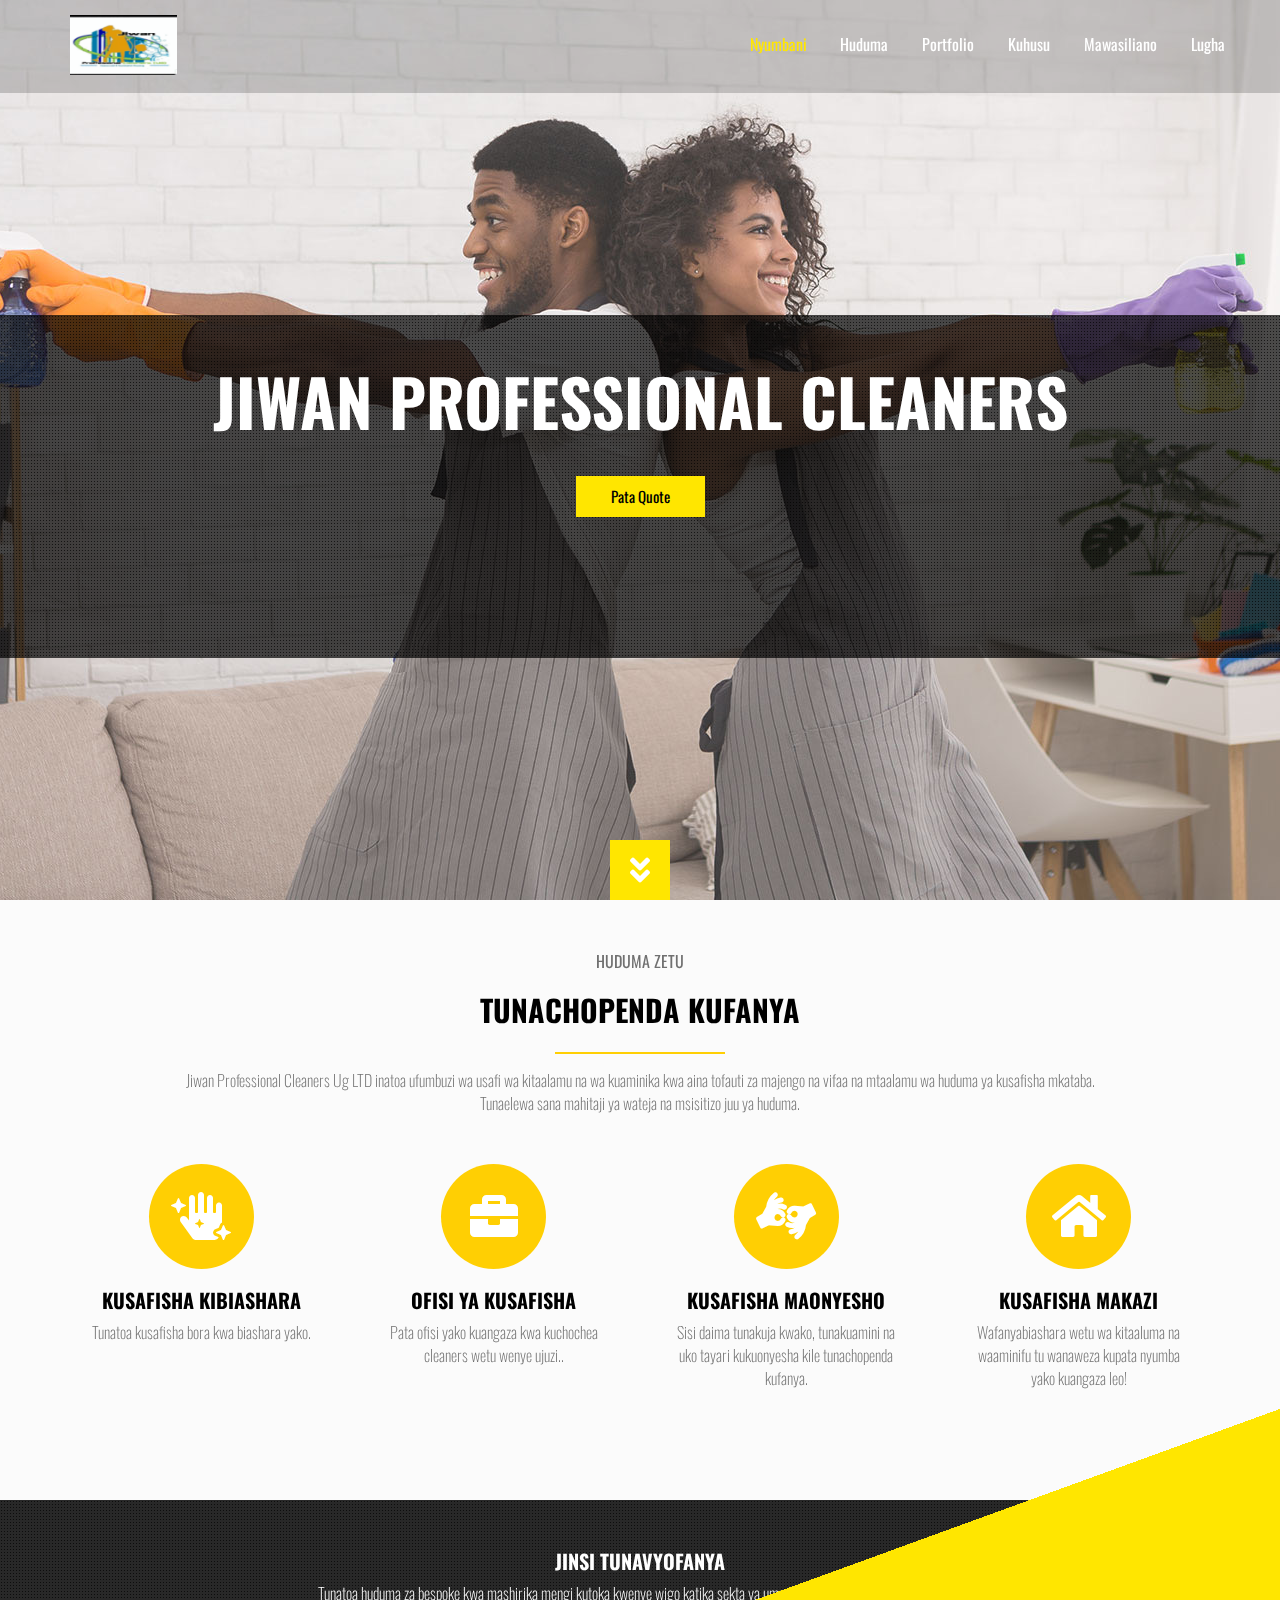
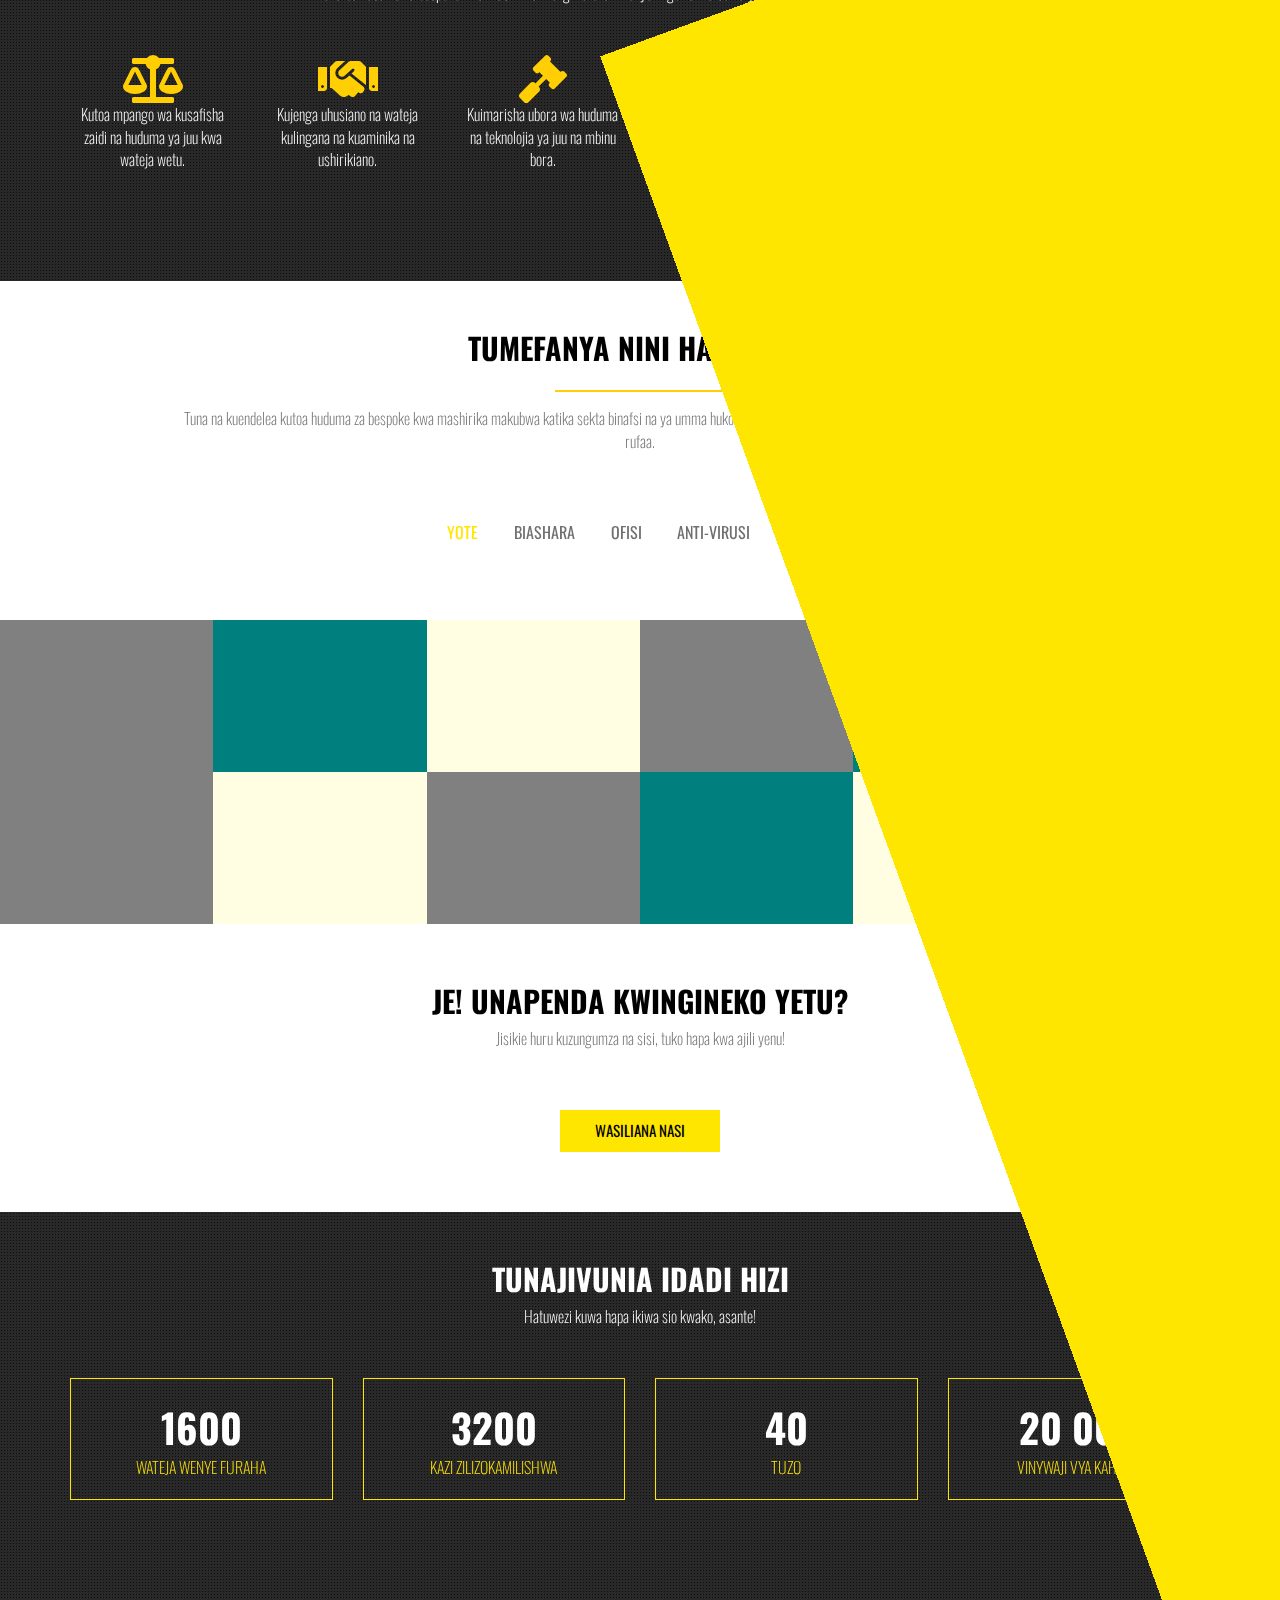
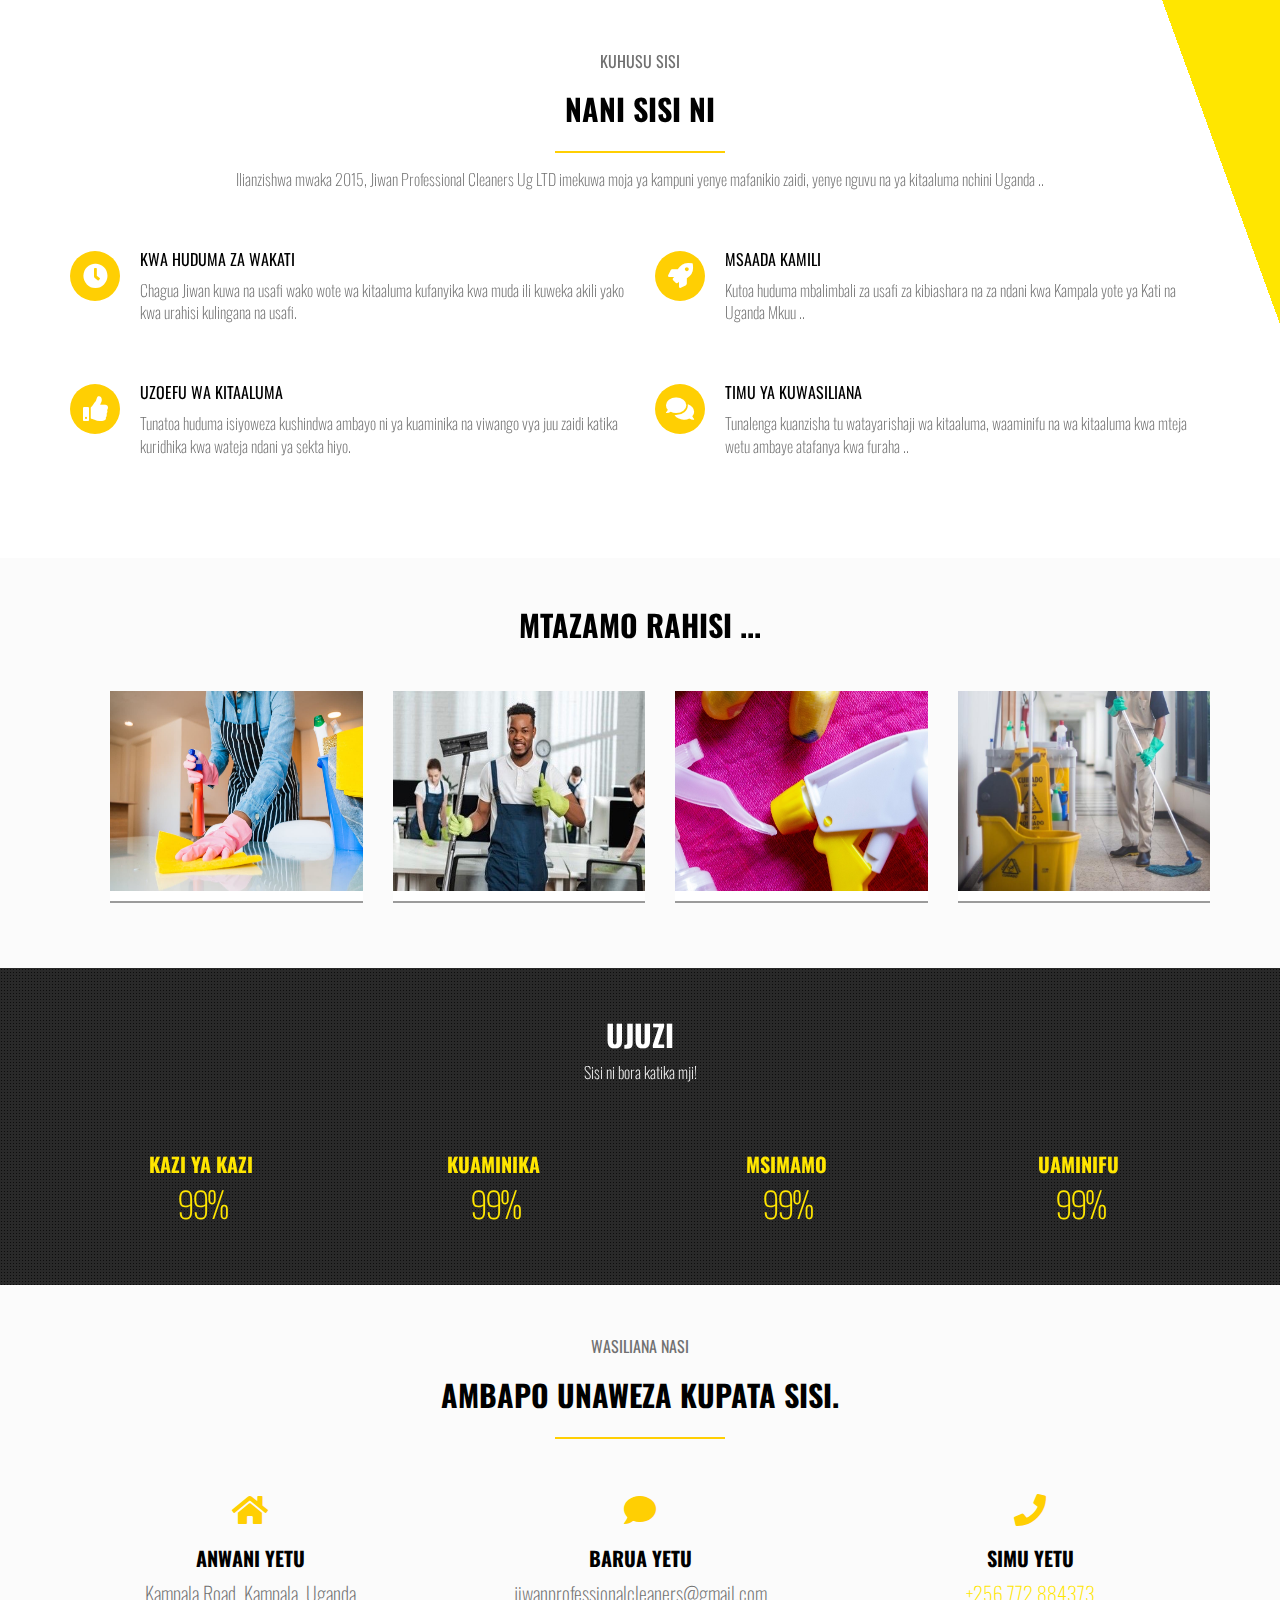
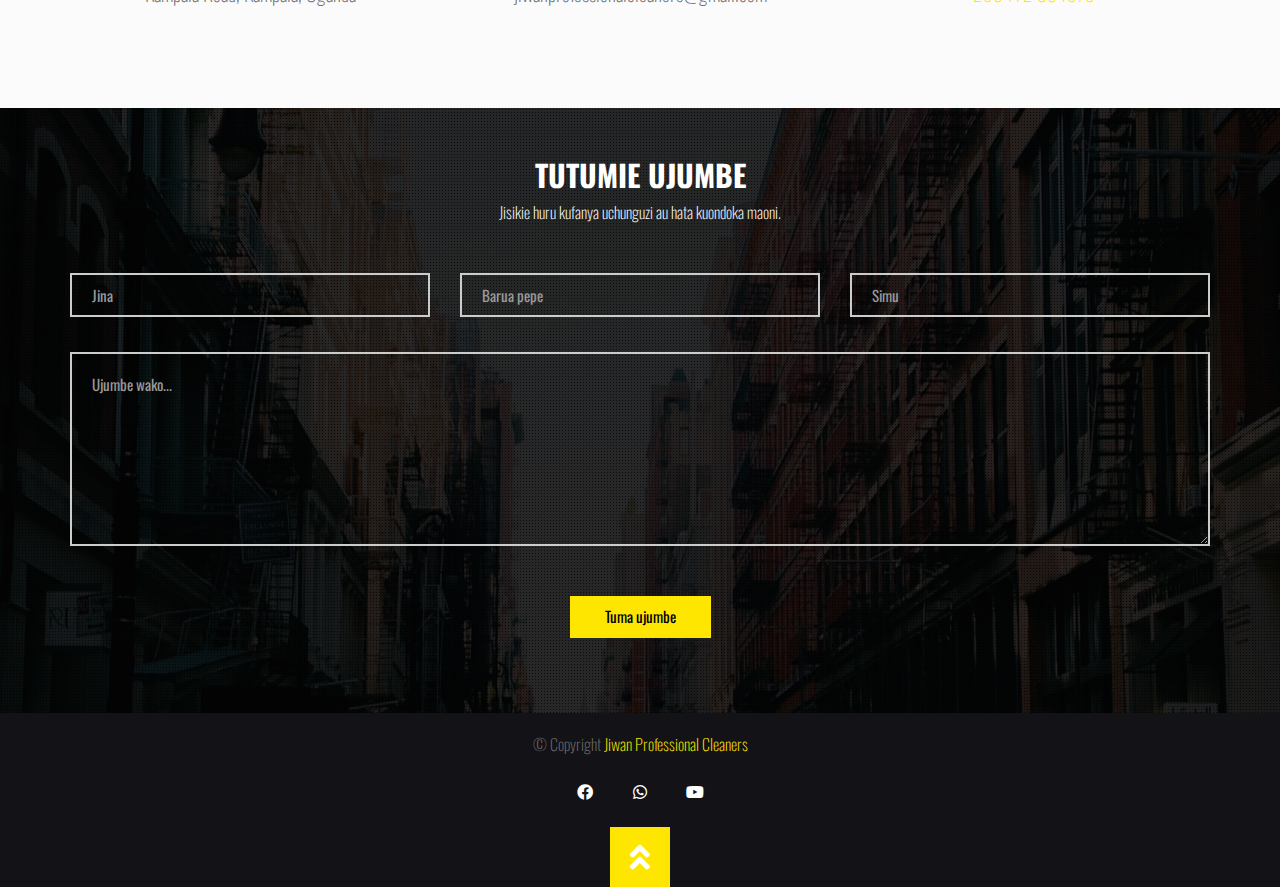
==== commit 6aad3695: "Merge pull request #7 from Alpha-Tech-UG/hix" ====
--- a/lang/sw/index.html
+++ b/lang/sw/index.html
@@ -217,8 +217,8 @@
 			 <div>
 				<ul class="full-portfolio clearfix" id="Grid">
 					<li class="mix col-xs-6 col-sm-4 col-md-3 col-lg-2 portfolio-item web-design">
-						<a href="ajax/commercial.html">
-							<img src="img/portfolio/placeholder.png" class="img-responsive" alt="">
+						<a href="../../ajax/commercial.html">
+							<img src="../../img/portfolio/placeholder.png" class="img-responsive" alt="">
 							<div class="mask">
 								<h4>Kusafisha kibiashara</h4>
 								<div class="divider"><span></span></div>
@@ -227,8 +227,8 @@
 						</a>
 					</li>
 					<li class="mix col-xs-6 col-sm-4 col-md-3 col-lg-2 portfolio-item g-design">
-						<a href="ajax/office.html">
-							<img src="img/portfolio/placeholder-1.png" class="img-responsive" alt="">
+						<a href="../../ajax/office.html">
+							<img src="../../img/portfolio/placeholder-1.png" class="img-responsive" alt="">
 							<div class="mask">
 								<h4>Ofisi ya kusafisha</h4>
 								<div class="divider"><span></span></div>
@@ -237,8 +237,8 @@
 						</a>
 					</li>
 					<li class="mix col-xs-6 col-sm-4 col-md-3 col-lg-2 portfolio-item photography">
-						<a href="ajax/exhibition.html">
-							<img src="img/portfolio/placeholder-2.png" class="img-responsive" alt="">
+						<a href="../../ajax/exhibition.html">
+							<img src="../../img/portfolio/placeholder-2.png" class="img-responsive" alt="">
 							<div class="mask">
 								<h4>Maonyesho-kusafisha</h4>
 								<div class="divider"><span></span></div>
@@ -247,8 +247,8 @@
 						</a>
 					</li>
 					<li class="mix col-xs-6 col-sm-4 col-md-3 col-lg-2 portfolio-item illustraion">
-						<a href="ajax/carpet.html">
-							<img src="img/portfolio/placeholder.png" class="img-responsive" alt="">
+						<a href="../../ajax/carpet.html">
+							<img src="../../img/portfolio/placeholder.png" class="img-responsive" alt="">
 							<div class="mask">
 								<h4>Kusafisha carpet</h4>
 								<div class="divider"><span></span></div>
@@ -257,8 +257,8 @@
 						</a>
 					</li>
 					<li class="mix col-xs-6 col-sm-4 col-md-3 col-lg-2 portfolio-item web-design">
-						<a href="ajax/sofa.html">
-							<img src="img/portfolio/placeholder-1.png" class="img-responsive" alt="">
+						<a href="../../ajax/sofa.html">
+							<img src="../../img/portfolio/placeholder-1.png" class="img-responsive" alt="">
 							<div class="mask">
 								<h4>Sofa-kusafisha</h4>
 								<div class="divider"><span></span></div>
@@ -267,8 +267,8 @@
 						</a>
 					</li>
 					<li class="mix col-xs-6 col-sm-4 col-md-3 col-lg-2 portfolio-item g-design">
-						<a href="ajax/eco.html">
-							<img src="img/portfolio/placeholder-2.png" class="img-responsive" alt="">
+						<a href="../../ajax/eco.html">
+							<img src="../../img/portfolio/placeholder-2.png" class="img-responsive" alt="">
 							<div class="mask">
 								<h4>Kusafisha eco-kirafiki</h4>
 								<div class="divider"><span></span></div>
@@ -277,8 +277,8 @@
 						</a>
 					</li>
 					<li class="mix col-xs-6 col-sm-4 col-md-3 col-lg-2 portfolio-item photography">
-						<a href="ajax/viral.html">
-							<img src="img/portfolio/placeholder.png" class="img-responsive" alt="">
+						<a href="../../ajax/viral.html">
+							<img src="../../img/portfolio/placeholder.png" class="img-responsive" alt="">
 							<div class="mask">
 								<h4>Usafi wa Antiviral na Huduma za Disinfection.</h4>
 								<div class="divider"><span></span></div>
@@ -287,8 +287,8 @@
 						</a>
 					</li>
 					<li class="mix col-xs-6 col-sm-4 col-md-3 col-lg-2 portfolio-item illustraion">
-						<a href="ajax/project-1.html">
-							<img src="img/portfolio/placeholder-2.png" class="img-responsive" alt="">
+						<a href="../../ajax/project-1.html">
+							<img src="../../img/portfolio/placeholder-2.png" class="img-responsive" alt="">
 							<div class="mask">
 								<h4>Kusafisha chumba cha kulala</h4>
 								<div class="divider"><span></span></div>
@@ -297,8 +297,8 @@
 						</a>
 					</li>
 					<li class="mix col-xs-6 col-sm-4 col-md-3 col-lg-2 portfolio-item web-design">
-						<a href="ajax/project-1.html">
-							<img src="img/portfolio/placeholder.png" class="img-responsive" alt="">
+						<a href="../../ajax/project-1.html">
+							<img src="../../img/portfolio/placeholder.png" class="img-responsive" alt="">
 							<div class="mask">
 								<h4>Jikoni-kusafisha</h4>
 								<div class="divider"><span></span></div>
@@ -307,8 +307,8 @@
 						</a>
 					</li>
 					<li class="mix col-xs-6 col-sm-4 col-md-3 col-lg-2 portfolio-item g-design">
-						<a href="ajax/project-1.html">
-							<img src="img/portfolio/placeholder-1.png" class="img-responsive" alt="">
+						<a href="../../ajax/project-1.html">
+							<img src="../../img/portfolio/placeholder-1.png" class="img-responsive" alt="">
 							<div class="mask">
 								<h4>Kusafisha kwa kiwanja</h4>
 								<div class="divider"><span></span></div>
@@ -317,8 +317,8 @@
 						</a>
 					</li>
 					<li class="mix col-xs-6 col-sm-4 col-md-3 col-lg-2 portfolio-item photography">
-						<a href="ajax/tailor.html">
-							<img src="img/portfolio/placeholder-2.png" class="img-responsive" alt="">
+						<a href="../../ajax/tailor.html">
+							<img src="../../img/portfolio/placeholder-2.png" class="img-responsive" alt="">
 							<div class="mask">
 								<h4>Tailor-yako-kusafisha</h4>
 								<div class="divider"><span></span></div>
@@ -327,8 +327,8 @@
 						</a>
 					</li>
 					<li class="mix col-xs-6 col-sm-4 col-md-3 col-lg-2 portfolio-item illustraion">
-						<a href="ajax/apartment.html">
-							<img src="img/portfolio/placeholder.png" class="img-responsive" alt="">
+						<a href="../../ajax/apartment.html">
+							<img src="../../img/portfolio/placeholder.png" class="img-responsive" alt="">
 							<div class="mask">
 								<h4>Ghorofa-kusafisha</h4>
 								<div class="divider"><span></span></div>
@@ -443,28 +443,28 @@
 						<ul class="team " id="og-grid">
 							<li class="col-md-3">
 								<a href="" class="team-member" data-title="Nyuso zote" data-description="Hatuacha maelezo yoyote ya uchafu nyuma!"  data-facebook="jiwanclean">
-									<img src="img/image1.JPG" alt="" class="img-responsive" style="height: 200px;">
+									<img src="../../img/image1.JPG" alt="" class="img-responsive" style="height: 200px;">
 									<!-- <span class="name">John Doe</span>
 									<span class="title">Ceo</span> -->
 								</a>
 							</li>
 							<li class="col-md-3">
 								<a href="sdd" class="team-member" data-title="Ofisi zote" data-description="Tunatoa ofisi yako kuangalia mpya!" data-twitter="" data-facebook="jiwanclean">
-									<img src="img/image6.JPG" alt="" class="img-responsive" style="height: 200px;">
+									<img src="../../img/image6.JPG" alt="" class="img-responsive" style="height: 200px;">
 									<!-- <span class="name">Josh Thompson</span>
 									<span class="title">Co-Founder</span> -->
 								</a>
 							</li>
 							<li class="col-md-3">
 								<a href="#" class="team-member" data-title="Vifaa vyote" data-description="Tuna vifaa bora na vyema vya kufanya nafasi yako kuangaza!" data-twitter="" data-facebook="jiwanclean">
-									<img src="img/image7.JPG" alt=""  class="img-responsive" style="height: 200px;">
+									<img src="../../img/image7.JPG" alt=""  class="img-responsive" style="height: 200px;">
 									<!-- <span class="name">Mary Jane</span>
 									<span class="title">Creative director</span> -->
 								</a>
 							</li>
 							<li class="col-md-3">
 								<a href="#" class="team-member" data-title="Wataalamu" data-description="Sisi ni Jiwan Professional Cleaners,sisi ni bora katika mji!" data-twitter="" data-facebook="jiwanclean">
-									<img src="img/image3.JPG" alt=""  class="img-responsive" style="height: 200px;">
+									<img src="../../img/image3.JPG" alt=""  class="img-responsive" style="height: 200px;">
 									<!-- <span class="name">Tiffany Klem</span>
 									<span class="title">Sale</span> -->
 								</a>
@@ -530,15 +530,15 @@
 				</div>
 				<div class="row">
 					<ul class="client-slider clearfix" id="clint-slider">
-						<li><img src="img/clients/logo1.png" alt="" class="grayscale"></li>
-						<li><img src="img/clients/logo2.png" alt="" class="grayscale"></li>
-						<li><img src="img/clients/logo3.png" alt="" class="grayscale"></li>
-						<li><img src="img/clients/logo4.png" alt="" class="grayscale"></li>
-						<li><img src="img/clients/logo5.png" alt="" class="grayscale"></li>
-						<li><img src="img/clients/logo6.png" alt="" class="grayscale"></li>
-						<li><img src="img/clients/logo7.png" alt="" class="grayscale"></li>
-						<li><img src="img/clients/logo1.png" alt="" class="grayscale"></li>
-						<li><img src="img/clients/logo2.png" alt="" class="grayscale"></li>
+						<li><img src="../../img/clients/logo1.png" alt="" class="grayscale"></li>
+						<li><img src="../../img/clients/logo2.png" alt="" class="grayscale"></li>
+						<li><img src="../../img/clients/logo3.png" alt="" class="grayscale"></li>
+						<li><img src="../../img/clients/logo4.png" alt="" class="grayscale"></li>
+						<li><img src="../../img/clients/logo5.png" alt="" class="grayscale"></li>
+						<li><img src="../../img/clients/logo6.png" alt="" class="grayscale"></li>
+						<li><img src="../../img/clients/logo7.png" alt="" class="grayscale"></li>
+						<li><img src="../../img/clients/logo1.png" alt="" class="grayscale"></li>
+						<li><img src="../../img/clients/logo2.png" alt="" class="grayscale"></li>
 					</ul>
 				</div>
 				<ul class="client-nav">
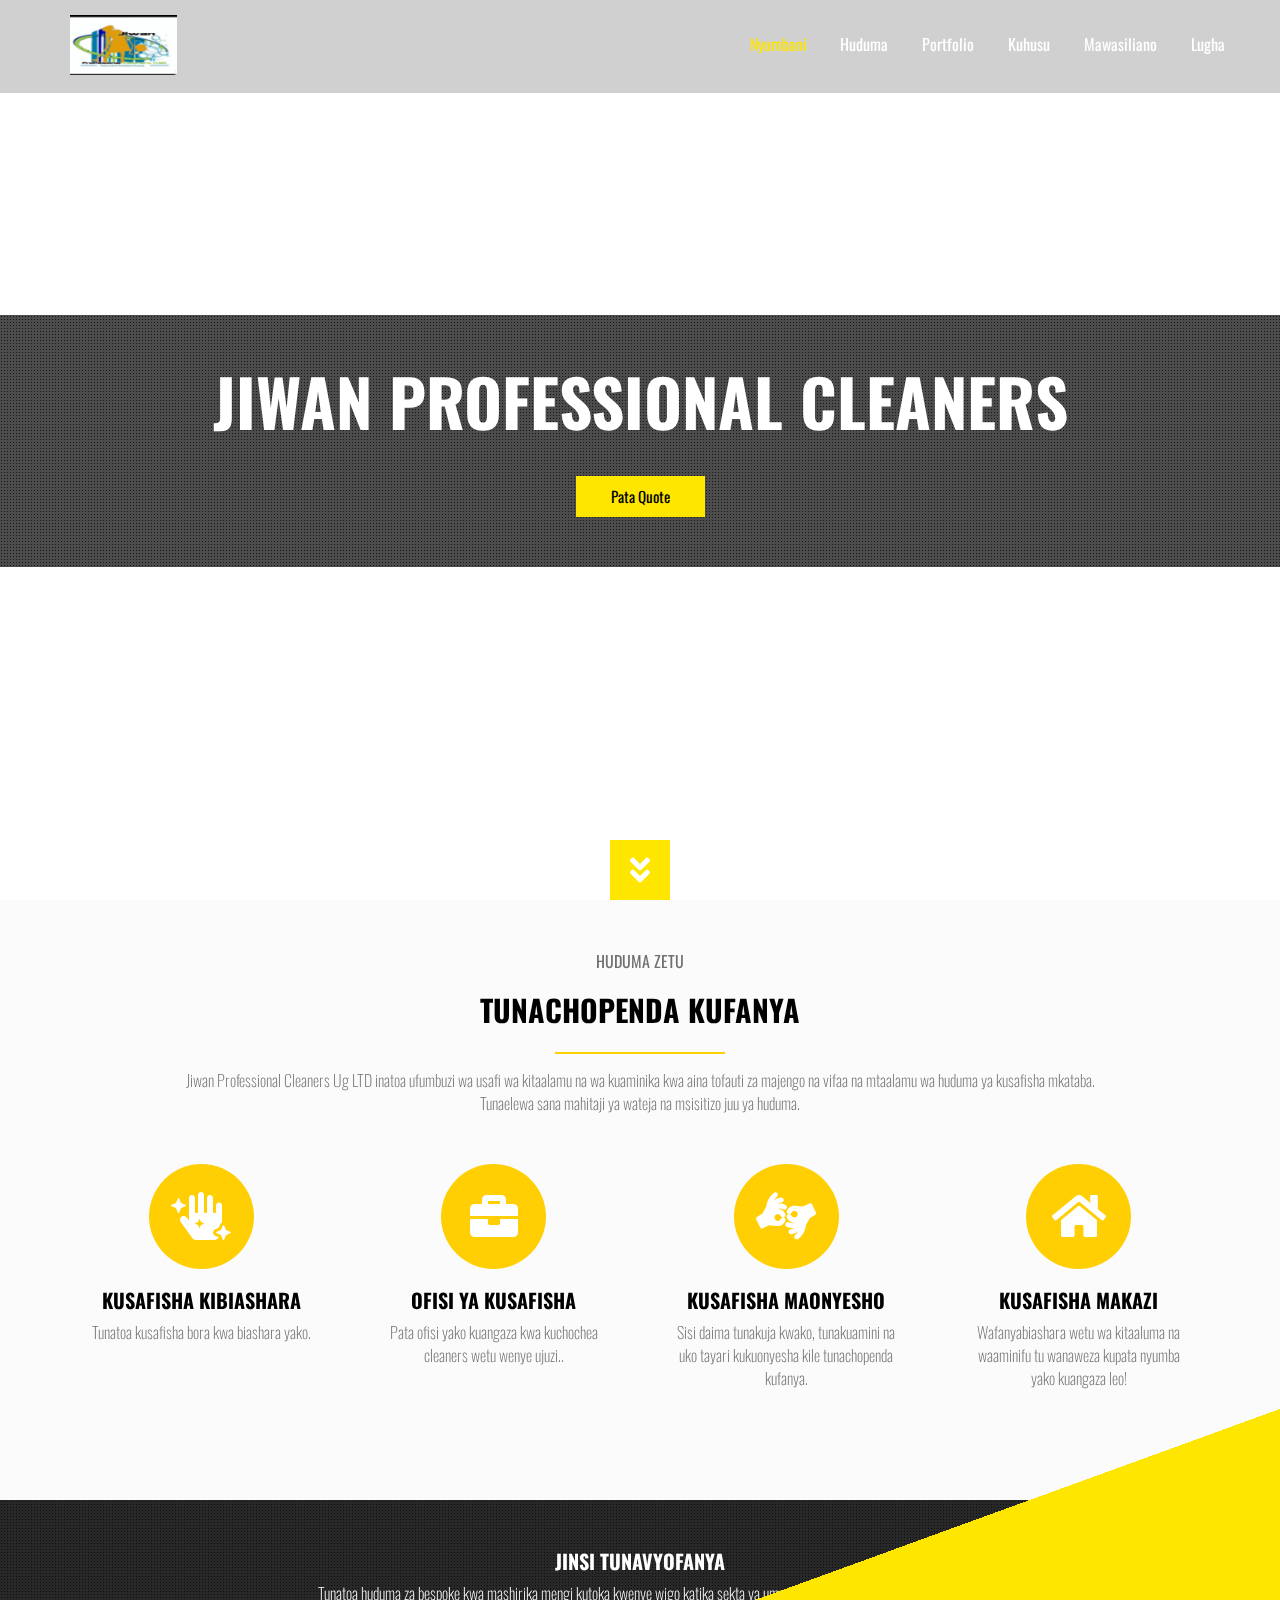
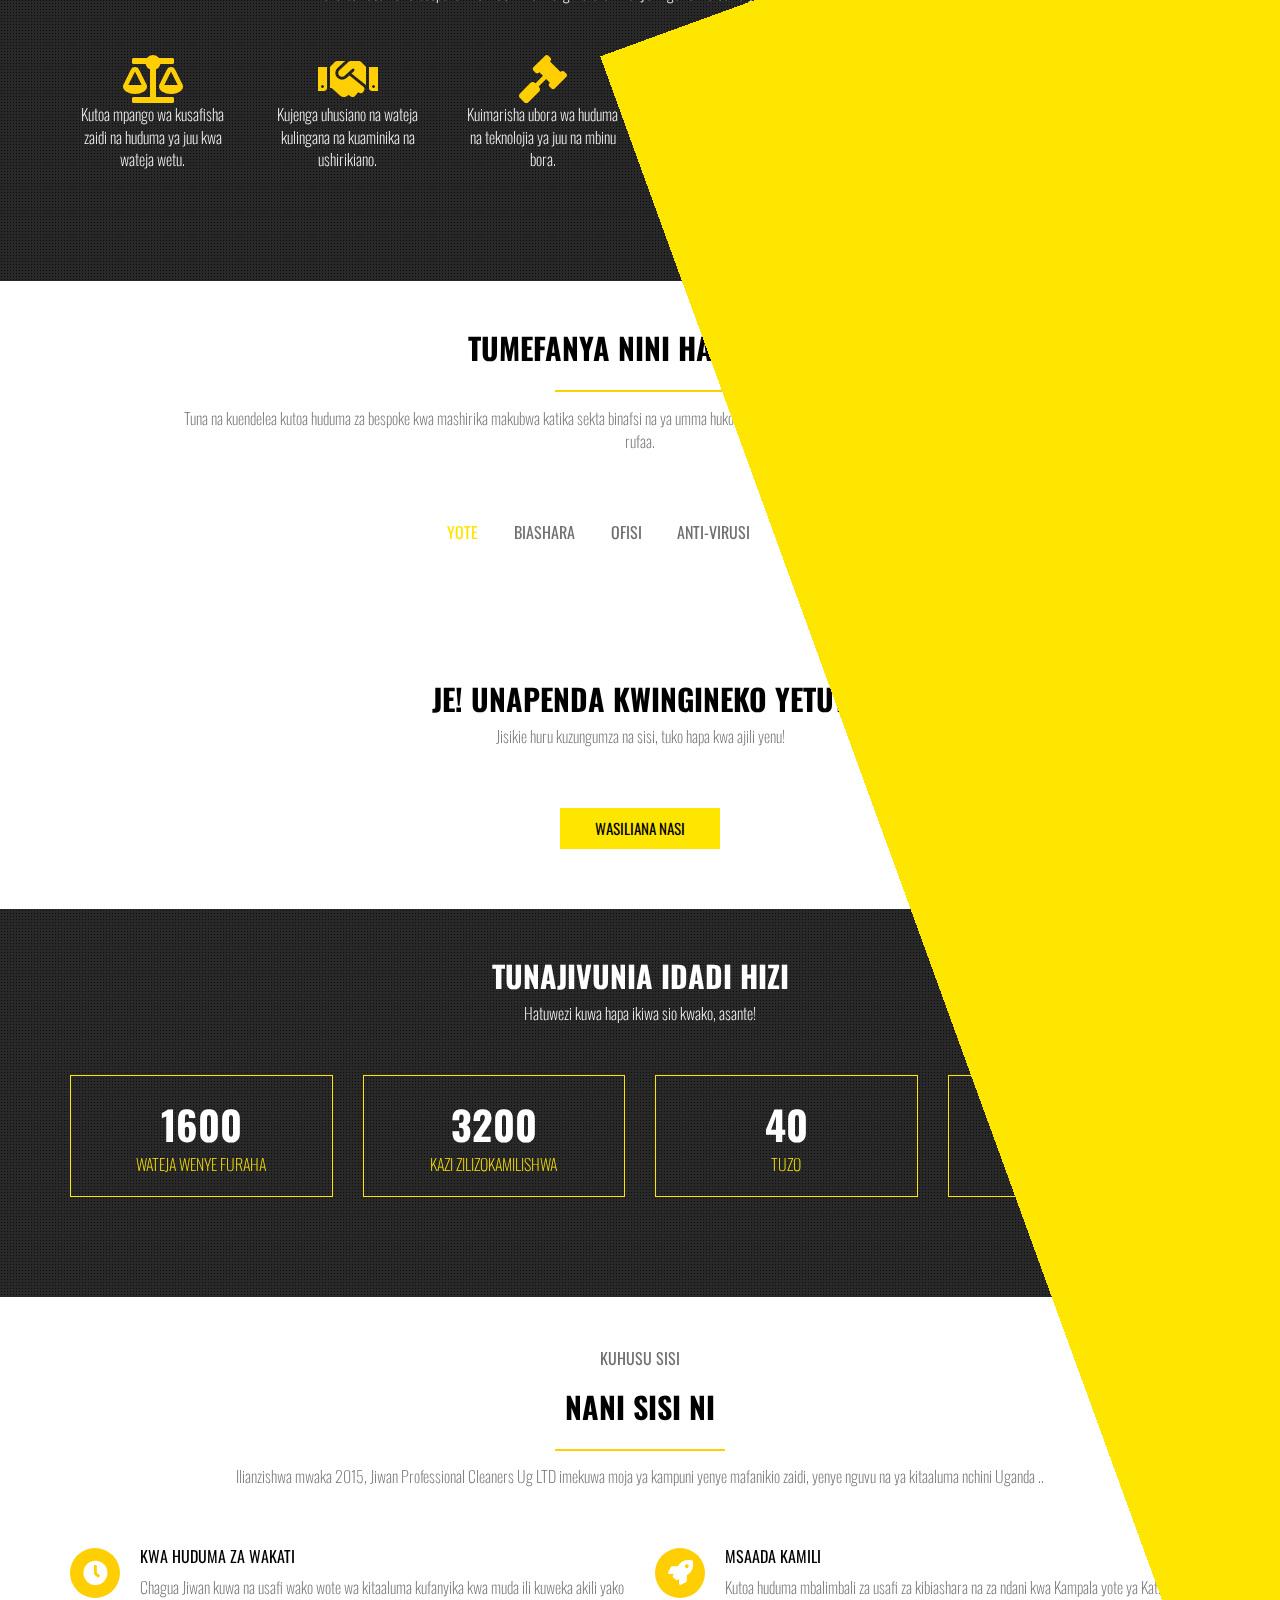
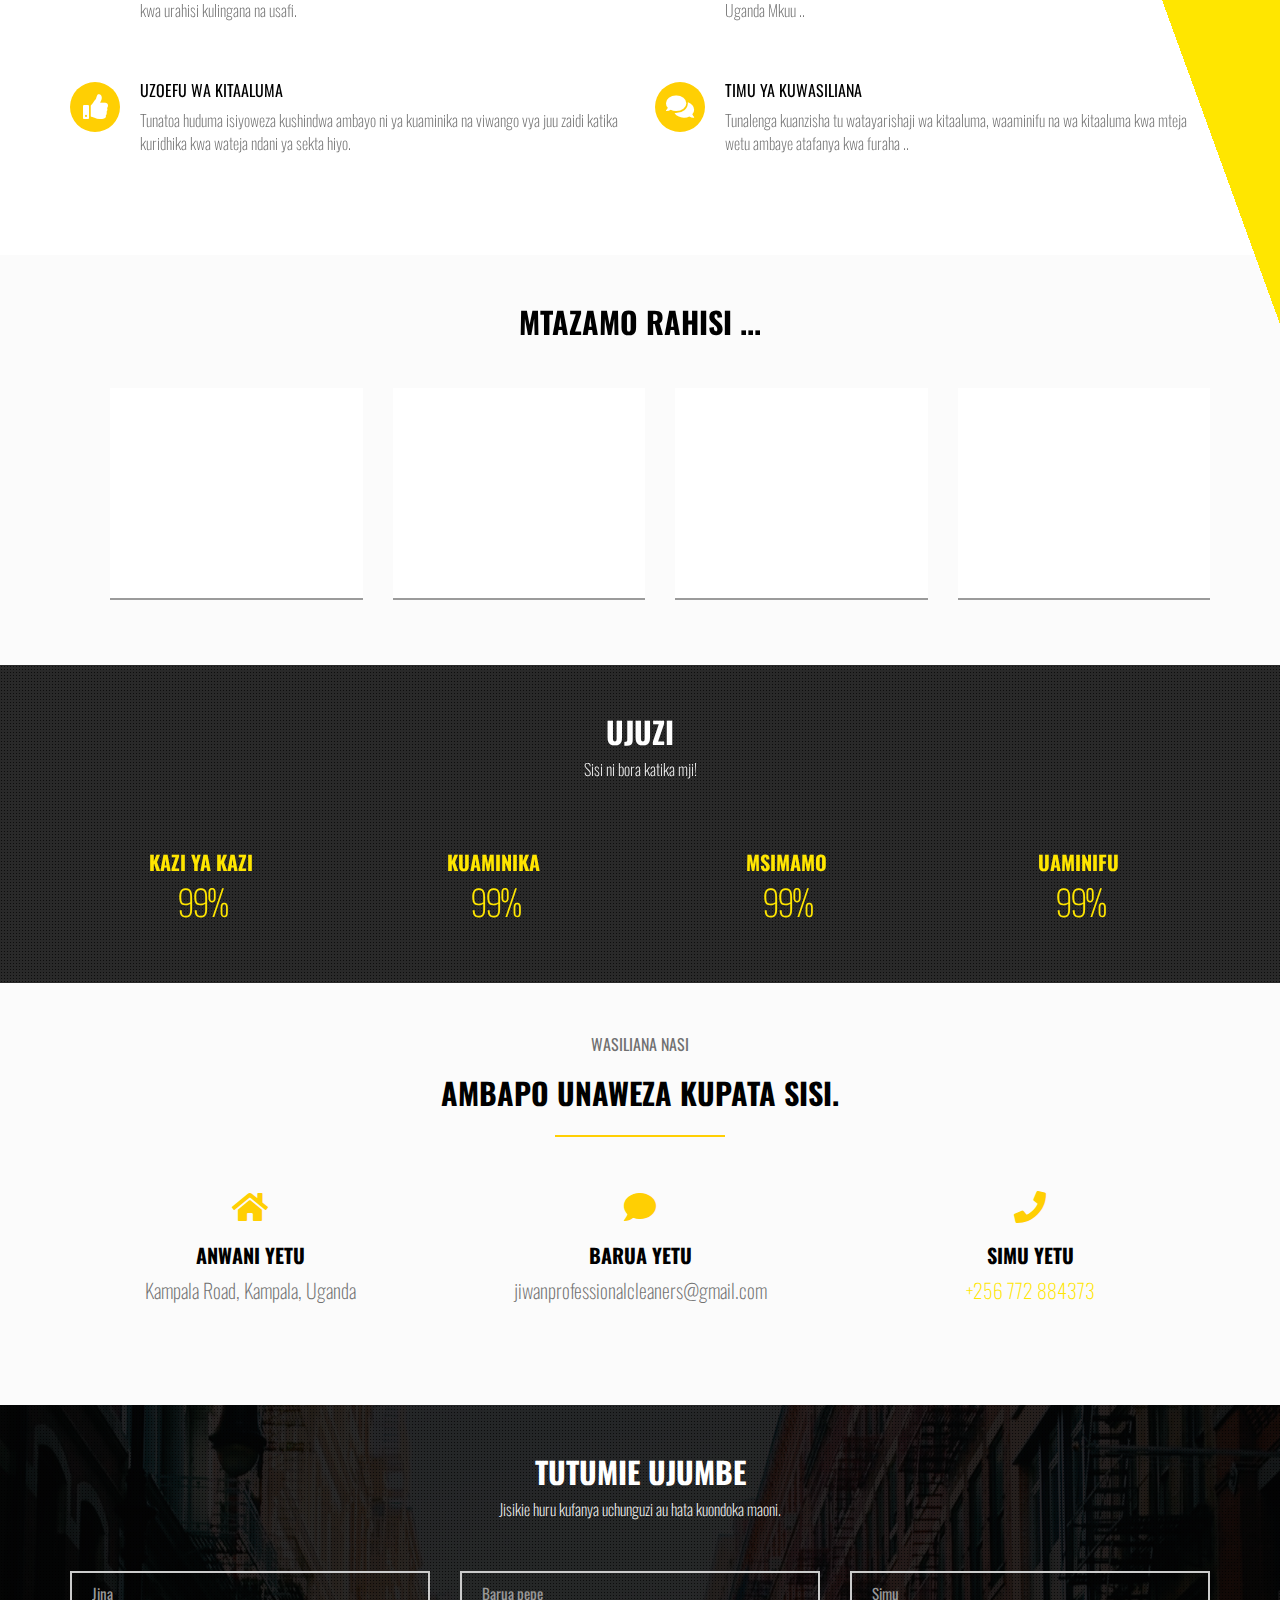
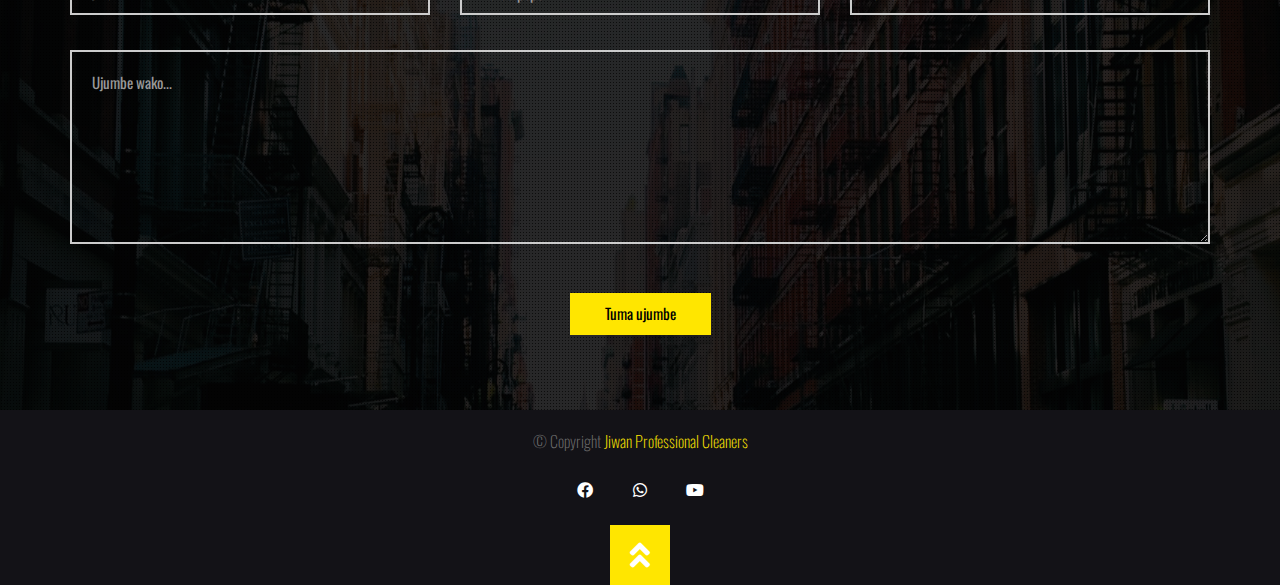
==== commit b8436f39: "kiswahili language" ====
--- a/lang/sw/index.html
+++ b/lang/sw/index.html
@@ -217,8 +217,8 @@
 			 <div>
 				<ul class="full-portfolio clearfix" id="Grid">
 					<li class="mix col-xs-6 col-sm-4 col-md-3 col-lg-2 portfolio-item web-design">
-						<a href="../../ajax/commercial.html">
-							<img src="../../img/portfolio/placeholder.png" class="img-responsive" alt="">
+						<a href="ajax/commercial.html">
+							<img src="img/portfolio/placeholder.png" class="img-responsive" alt="">
 							<div class="mask">
 								<h4>Kusafisha kibiashara</h4>
 								<div class="divider"><span></span></div>
@@ -227,8 +227,8 @@
 						</a>
 					</li>
 					<li class="mix col-xs-6 col-sm-4 col-md-3 col-lg-2 portfolio-item g-design">
-						<a href="../../ajax/office.html">
-							<img src="../../img/portfolio/placeholder-1.png" class="img-responsive" alt="">
+						<a href="ajax/office.html">
+							<img src="img/portfolio/placeholder-1.png" class="img-responsive" alt="">
 							<div class="mask">
 								<h4>Ofisi ya kusafisha</h4>
 								<div class="divider"><span></span></div>
@@ -237,8 +237,8 @@
 						</a>
 					</li>
 					<li class="mix col-xs-6 col-sm-4 col-md-3 col-lg-2 portfolio-item photography">
-						<a href="../../ajax/exhibition.html">
-							<img src="../../img/portfolio/placeholder-2.png" class="img-responsive" alt="">
+						<a href="ajax/exhibition.html">
+							<img src="img/portfolio/placeholder-2.png" class="img-responsive" alt="">
 							<div class="mask">
 								<h4>Maonyesho-kusafisha</h4>
 								<div class="divider"><span></span></div>
@@ -247,8 +247,8 @@
 						</a>
 					</li>
 					<li class="mix col-xs-6 col-sm-4 col-md-3 col-lg-2 portfolio-item illustraion">
-						<a href="../../ajax/carpet.html">
-							<img src="../../img/portfolio/placeholder.png" class="img-responsive" alt="">
+						<a href="ajax/carpet.html">
+							<img src="img/portfolio/placeholder.png" class="img-responsive" alt="">
 							<div class="mask">
 								<h4>Kusafisha carpet</h4>
 								<div class="divider"><span></span></div>
@@ -257,8 +257,8 @@
 						</a>
 					</li>
 					<li class="mix col-xs-6 col-sm-4 col-md-3 col-lg-2 portfolio-item web-design">
-						<a href="../../ajax/sofa.html">
-							<img src="../../img/portfolio/placeholder-1.png" class="img-responsive" alt="">
+						<a href="ajax/sofa.html">
+							<img src="img/portfolio/placeholder-1.png" class="img-responsive" alt="">
 							<div class="mask">
 								<h4>Sofa-kusafisha</h4>
 								<div class="divider"><span></span></div>
@@ -267,8 +267,8 @@
 						</a>
 					</li>
 					<li class="mix col-xs-6 col-sm-4 col-md-3 col-lg-2 portfolio-item g-design">
-						<a href="../../ajax/eco.html">
-							<img src="../../img/portfolio/placeholder-2.png" class="img-responsive" alt="">
+						<a href="ajax/eco.html">
+							<img src="img/portfolio/placeholder-2.png" class="img-responsive" alt="">
 							<div class="mask">
 								<h4>Kusafisha eco-kirafiki</h4>
 								<div class="divider"><span></span></div>
@@ -277,8 +277,8 @@
 						</a>
 					</li>
 					<li class="mix col-xs-6 col-sm-4 col-md-3 col-lg-2 portfolio-item photography">
-						<a href="../../ajax/viral.html">
-							<img src="../../img/portfolio/placeholder.png" class="img-responsive" alt="">
+						<a href="ajax/viral.html">
+							<img src="img/portfolio/placeholder.png" class="img-responsive" alt="">
 							<div class="mask">
 								<h4>Usafi wa Antiviral na Huduma za Disinfection.</h4>
 								<div class="divider"><span></span></div>
@@ -287,8 +287,8 @@
 						</a>
 					</li>
 					<li class="mix col-xs-6 col-sm-4 col-md-3 col-lg-2 portfolio-item illustraion">
-						<a href="../../ajax/project-1.html">
-							<img src="../../img/portfolio/placeholder-2.png" class="img-responsive" alt="">
+						<a href="ajax/project-1.html">
+							<img src="img/portfolio/placeholder-2.png" class="img-responsive" alt="">
 							<div class="mask">
 								<h4>Kusafisha chumba cha kulala</h4>
 								<div class="divider"><span></span></div>
@@ -297,8 +297,8 @@
 						</a>
 					</li>
 					<li class="mix col-xs-6 col-sm-4 col-md-3 col-lg-2 portfolio-item web-design">
-						<a href="../../ajax/project-1.html">
-							<img src="../../img/portfolio/placeholder.png" class="img-responsive" alt="">
+						<a href="ajax/project-1.html">
+							<img src="img/portfolio/placeholder.png" class="img-responsive" alt="">
 							<div class="mask">
 								<h4>Jikoni-kusafisha</h4>
 								<div class="divider"><span></span></div>
@@ -307,8 +307,8 @@
 						</a>
 					</li>
 					<li class="mix col-xs-6 col-sm-4 col-md-3 col-lg-2 portfolio-item g-design">
-						<a href="../../ajax/project-1.html">
-							<img src="../../img/portfolio/placeholder-1.png" class="img-responsive" alt="">
+						<a href="ajax/project-1.html">
+							<img src="img/portfolio/placeholder-1.png" class="img-responsive" alt="">
 							<div class="mask">
 								<h4>Kusafisha kwa kiwanja</h4>
 								<div class="divider"><span></span></div>
@@ -317,8 +317,8 @@
 						</a>
 					</li>
 					<li class="mix col-xs-6 col-sm-4 col-md-3 col-lg-2 portfolio-item photography">
-						<a href="../../ajax/tailor.html">
-							<img src="../../img/portfolio/placeholder-2.png" class="img-responsive" alt="">
+						<a href="ajax/tailor.html">
+							<img src="img/portfolio/placeholder-2.png" class="img-responsive" alt="">
 							<div class="mask">
 								<h4>Tailor-yako-kusafisha</h4>
 								<div class="divider"><span></span></div>
@@ -327,8 +327,8 @@
 						</a>
 					</li>
 					<li class="mix col-xs-6 col-sm-4 col-md-3 col-lg-2 portfolio-item illustraion">
-						<a href="../../ajax/apartment.html">
-							<img src="../../img/portfolio/placeholder.png" class="img-responsive" alt="">
+						<a href="ajax/apartment.html">
+							<img src="img/portfolio/placeholder.png" class="img-responsive" alt="">
 							<div class="mask">
 								<h4>Ghorofa-kusafisha</h4>
 								<div class="divider"><span></span></div>
@@ -443,28 +443,28 @@
 						<ul class="team " id="og-grid">
 							<li class="col-md-3">
 								<a href="" class="team-member" data-title="Nyuso zote" data-description="Hatuacha maelezo yoyote ya uchafu nyuma!"  data-facebook="jiwanclean">
-									<img src="../../img/image1.JPG" alt="" class="img-responsive" style="height: 200px;">
+									<img src="img/image1.JPG" alt="" class="img-responsive" style="height: 200px;">
 									<!-- <span class="name">John Doe</span>
 									<span class="title">Ceo</span> -->
 								</a>
 							</li>
 							<li class="col-md-3">
 								<a href="sdd" class="team-member" data-title="Ofisi zote" data-description="Tunatoa ofisi yako kuangalia mpya!" data-twitter="" data-facebook="jiwanclean">
-									<img src="../../img/image6.JPG" alt="" class="img-responsive" style="height: 200px;">
+									<img src="img/image6.JPG" alt="" class="img-responsive" style="height: 200px;">
 									<!-- <span class="name">Josh Thompson</span>
 									<span class="title">Co-Founder</span> -->
 								</a>
 							</li>
 							<li class="col-md-3">
 								<a href="#" class="team-member" data-title="Vifaa vyote" data-description="Tuna vifaa bora na vyema vya kufanya nafasi yako kuangaza!" data-twitter="" data-facebook="jiwanclean">
-									<img src="../../img/image7.JPG" alt=""  class="img-responsive" style="height: 200px;">
+									<img src="img/image7.JPG" alt=""  class="img-responsive" style="height: 200px;">
 									<!-- <span class="name">Mary Jane</span>
 									<span class="title">Creative director</span> -->
 								</a>
 							</li>
 							<li class="col-md-3">
 								<a href="#" class="team-member" data-title="Wataalamu" data-description="Sisi ni Jiwan Professional Cleaners,sisi ni bora katika mji!" data-twitter="" data-facebook="jiwanclean">
-									<img src="../../img/image3.JPG" alt=""  class="img-responsive" style="height: 200px;">
+									<img src="img/image3.JPG" alt=""  class="img-responsive" style="height: 200px;">
 									<!-- <span class="name">Tiffany Klem</span>
 									<span class="title">Sale</span> -->
 								</a>
@@ -530,15 +530,15 @@
 				</div>
 				<div class="row">
 					<ul class="client-slider clearfix" id="clint-slider">
-						<li><img src="../../img/clients/logo1.png" alt="" class="grayscale"></li>
-						<li><img src="../../img/clients/logo2.png" alt="" class="grayscale"></li>
-						<li><img src="../../img/clients/logo3.png" alt="" class="grayscale"></li>
-						<li><img src="../../img/clients/logo4.png" alt="" class="grayscale"></li>
-						<li><img src="../../img/clients/logo5.png" alt="" class="grayscale"></li>
-						<li><img src="../../img/clients/logo6.png" alt="" class="grayscale"></li>
-						<li><img src="../../img/clients/logo7.png" alt="" class="grayscale"></li>
-						<li><img src="../../img/clients/logo1.png" alt="" class="grayscale"></li>
-						<li><img src="../../img/clients/logo2.png" alt="" class="grayscale"></li>
+						<li><img src="img/clients/logo1.png" alt="" class="grayscale"></li>
+						<li><img src="img/clients/logo2.png" alt="" class="grayscale"></li>
+						<li><img src="img/clients/logo3.png" alt="" class="grayscale"></li>
+						<li><img src="img/clients/logo4.png" alt="" class="grayscale"></li>
+						<li><img src="img/clients/logo5.png" alt="" class="grayscale"></li>
+						<li><img src="img/clients/logo6.png" alt="" class="grayscale"></li>
+						<li><img src="img/clients/logo7.png" alt="" class="grayscale"></li>
+						<li><img src="img/clients/logo1.png" alt="" class="grayscale"></li>
+						<li><img src="img/clients/logo2.png" alt="" class="grayscale"></li>
 					</ul>
 				</div>
 				<ul class="client-nav">
--- a/css/main.css
+++ b/css/main.css
@@ -94,7 +94,7 @@
 }
 
 .home {
-	background: url(../img/image5.JPG) no-repeat top fixed;
+	background: url(../img/image510.JPG) no-repeat top fixed;
 	position: relative;
 	width: 100%;
 	position: relative;
@@ -1337,4 +1337,4 @@
 
 .thumb-wrap{
 	margin-bottom: 50px;
-}+}
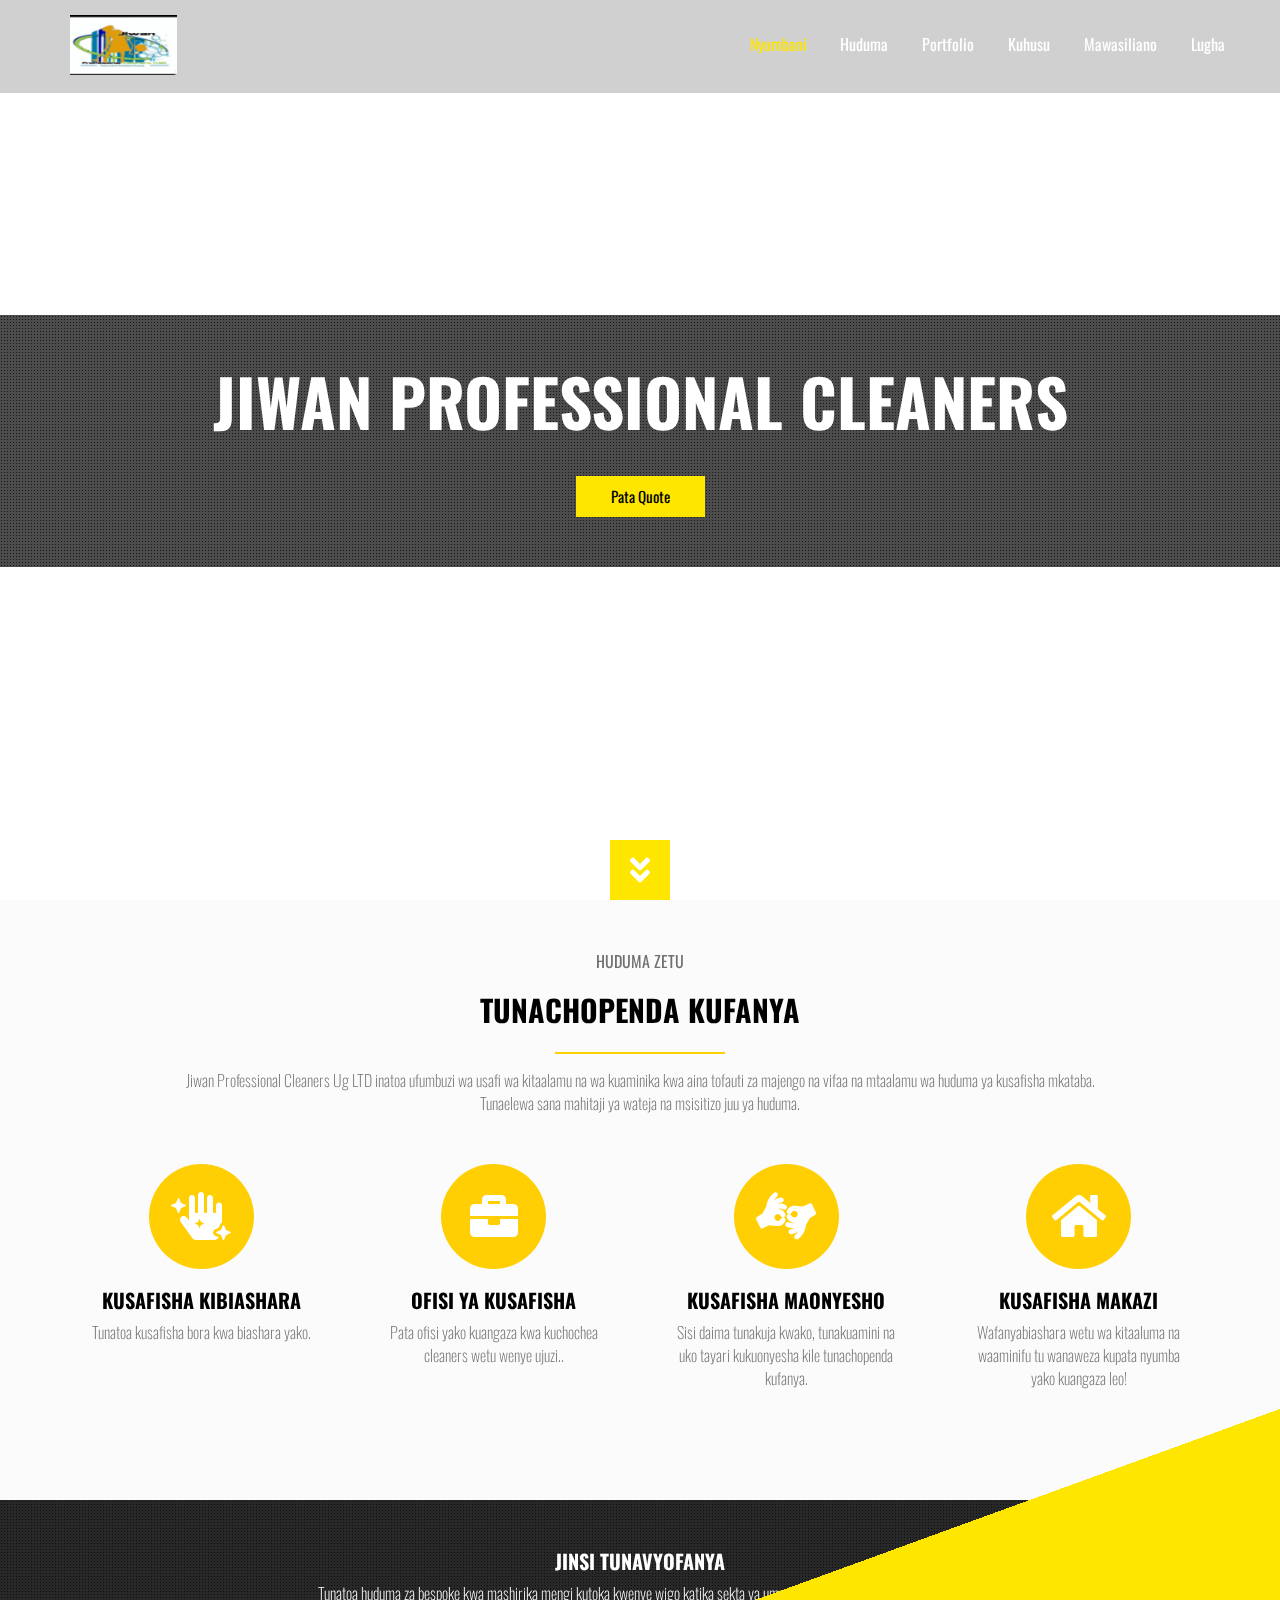
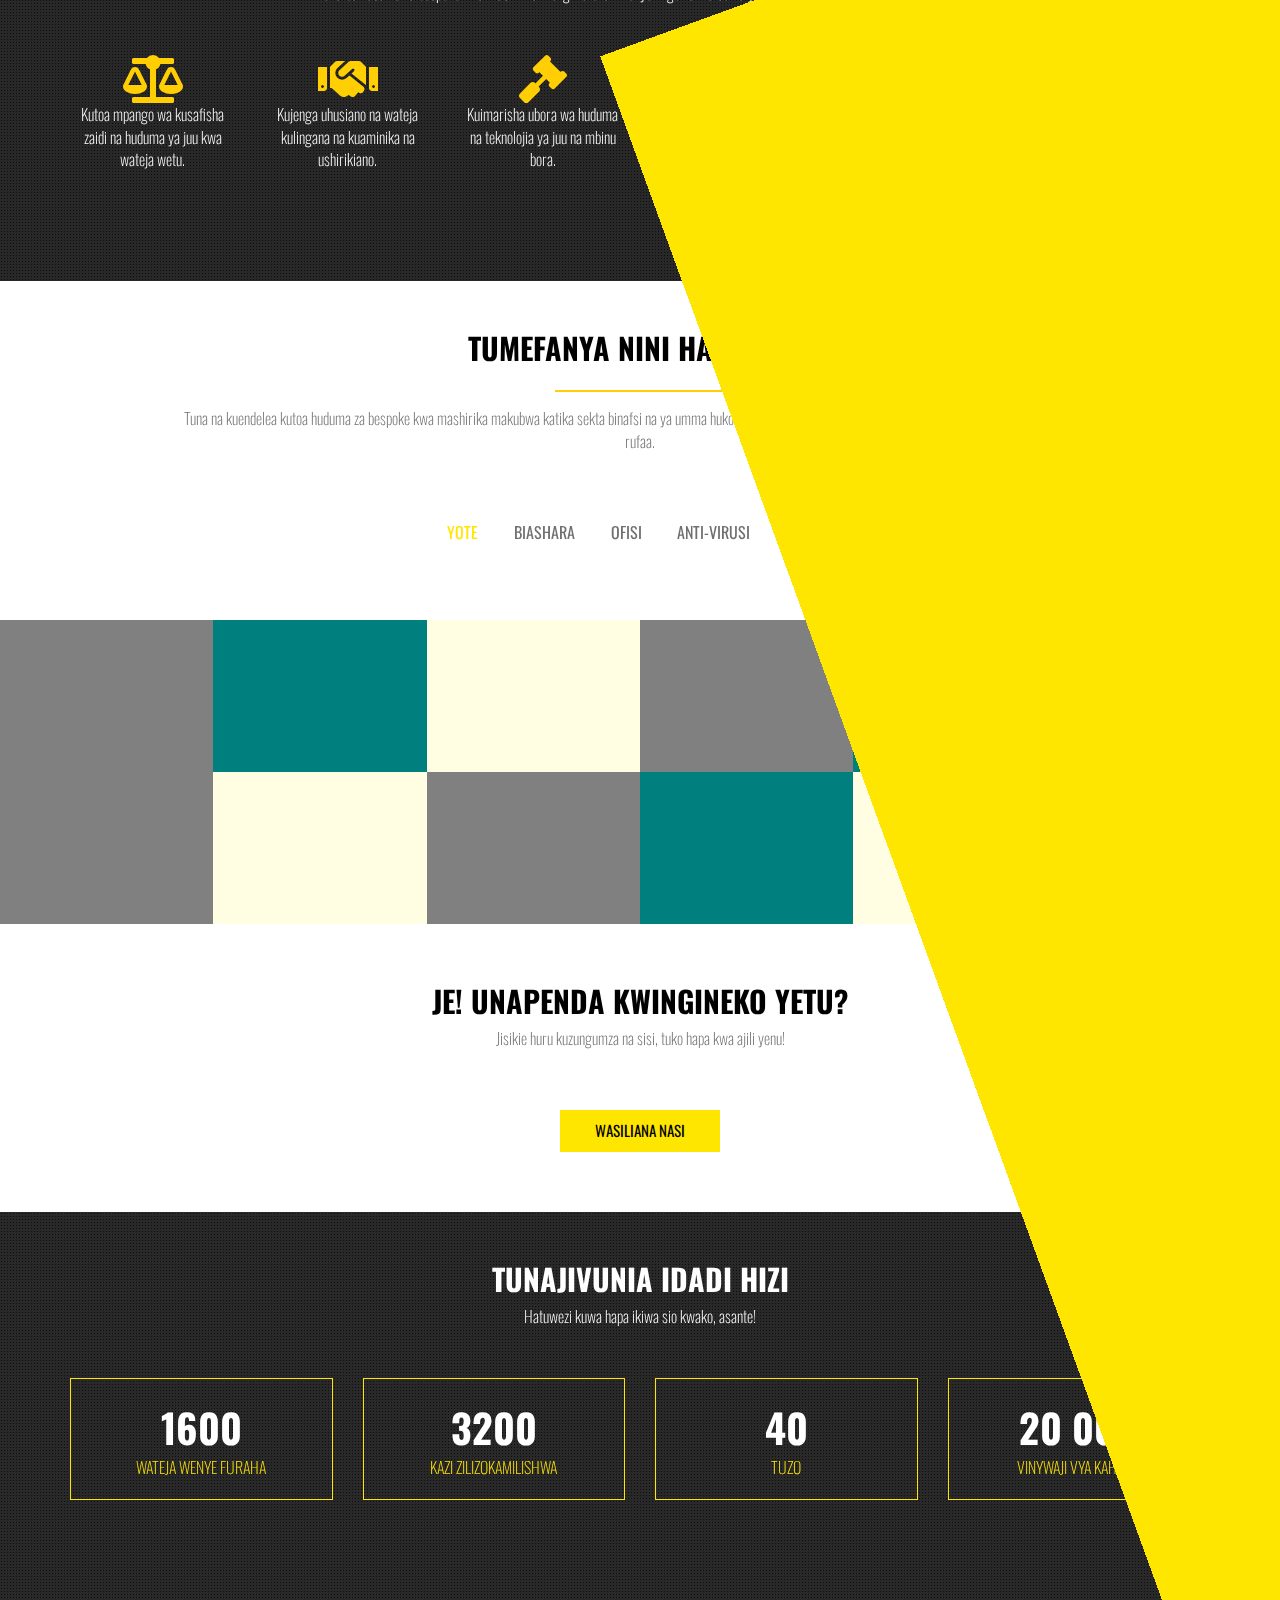
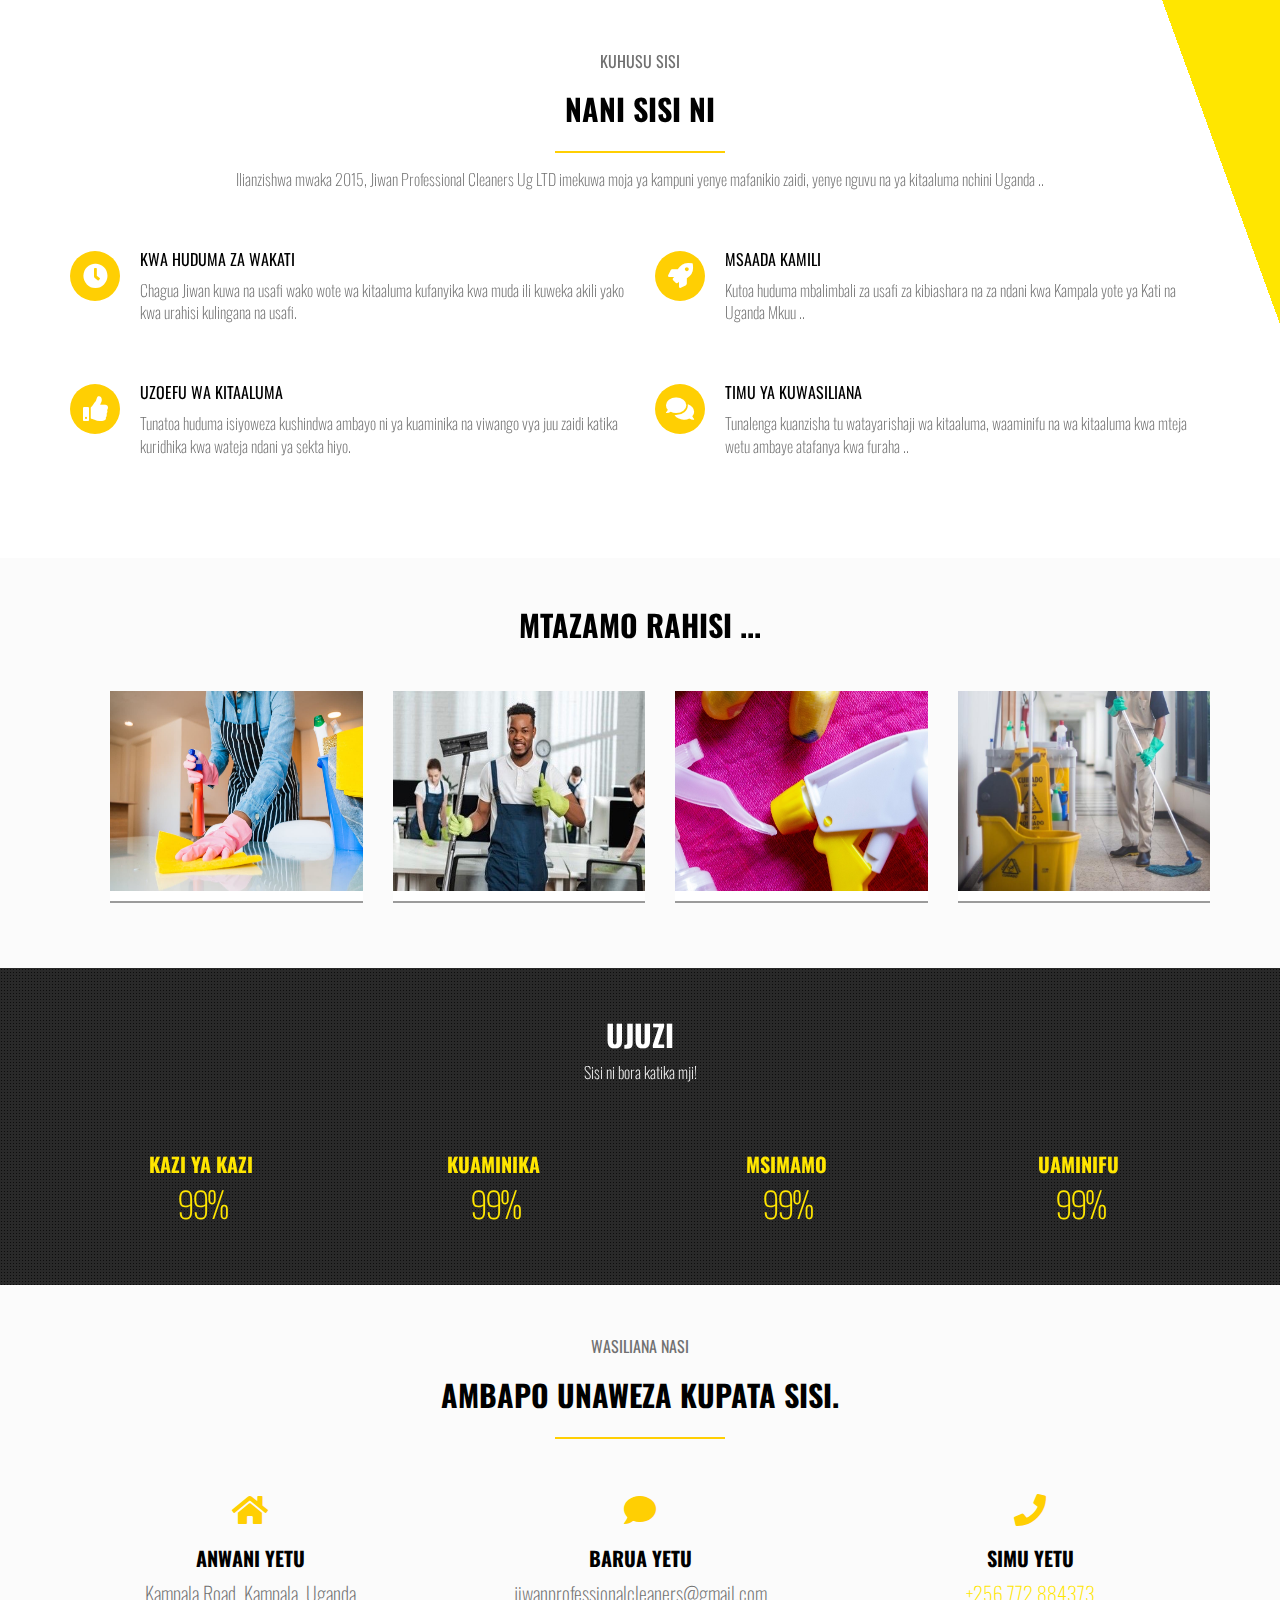
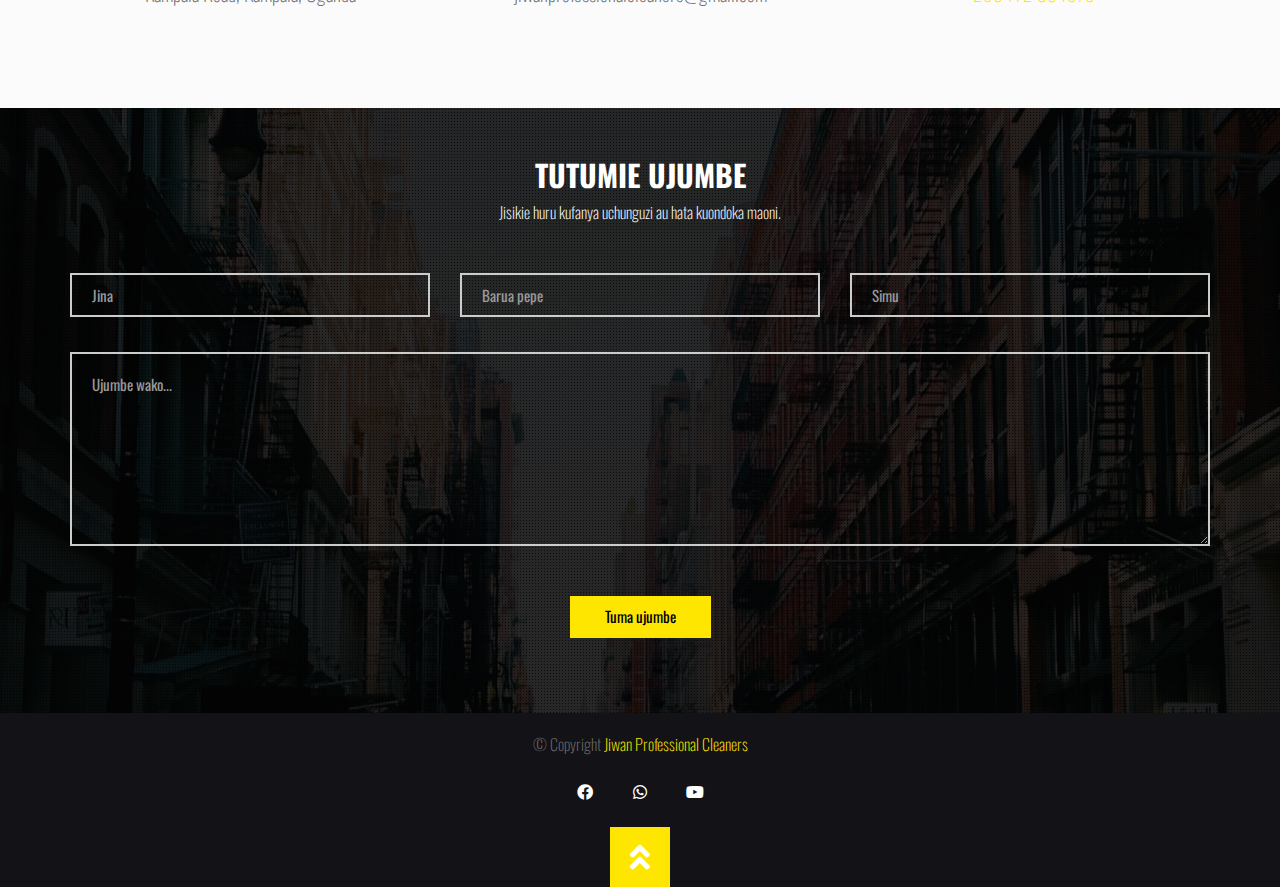
==== commit 0d197970: "kiswahili language more" ====
--- a/lang/sw/index.html
+++ b/lang/sw/index.html
@@ -217,8 +217,8 @@
 			 <div>
 				<ul class="full-portfolio clearfix" id="Grid">
 					<li class="mix col-xs-6 col-sm-4 col-md-3 col-lg-2 portfolio-item web-design">
-						<a href="ajax/commercial.html">
-							<img src="img/portfolio/placeholder.png" class="img-responsive" alt="">
+						<a href="../../ajax/commercial.html">
+							<img src="../../img/portfolio/placeholder.png" class="img-responsive" alt="">
 							<div class="mask">
 								<h4>Kusafisha kibiashara</h4>
 								<div class="divider"><span></span></div>
@@ -227,8 +227,8 @@
 						</a>
 					</li>
 					<li class="mix col-xs-6 col-sm-4 col-md-3 col-lg-2 portfolio-item g-design">
-						<a href="ajax/office.html">
-							<img src="img/portfolio/placeholder-1.png" class="img-responsive" alt="">
+						<a href="../../ajax/office.html">
+							<img src="../../img/portfolio/placeholder-1.png" class="img-responsive" alt="">
 							<div class="mask">
 								<h4>Ofisi ya kusafisha</h4>
 								<div class="divider"><span></span></div>
@@ -237,8 +237,8 @@
 						</a>
 					</li>
 					<li class="mix col-xs-6 col-sm-4 col-md-3 col-lg-2 portfolio-item photography">
-						<a href="ajax/exhibition.html">
-							<img src="img/portfolio/placeholder-2.png" class="img-responsive" alt="">
+						<a href="../../ajax/exhibition.html">
+							<img src="../../img/portfolio/placeholder-2.png" class="img-responsive" alt="">
 							<div class="mask">
 								<h4>Maonyesho-kusafisha</h4>
 								<div class="divider"><span></span></div>
@@ -247,8 +247,8 @@
 						</a>
 					</li>
 					<li class="mix col-xs-6 col-sm-4 col-md-3 col-lg-2 portfolio-item illustraion">
-						<a href="ajax/carpet.html">
-							<img src="img/portfolio/placeholder.png" class="img-responsive" alt="">
+						<a href="../../ajax/carpet.html">
+							<img src="../../img/portfolio/placeholder.png" class="img-responsive" alt="">
 							<div class="mask">
 								<h4>Kusafisha carpet</h4>
 								<div class="divider"><span></span></div>
@@ -257,8 +257,8 @@
 						</a>
 					</li>
 					<li class="mix col-xs-6 col-sm-4 col-md-3 col-lg-2 portfolio-item web-design">
-						<a href="ajax/sofa.html">
-							<img src="img/portfolio/placeholder-1.png" class="img-responsive" alt="">
+						<a href="../../ajax/sofa.html">
+							<img src="../../img/portfolio/placeholder-1.png" class="img-responsive" alt="">
 							<div class="mask">
 								<h4>Sofa-kusafisha</h4>
 								<div class="divider"><span></span></div>
@@ -267,8 +267,8 @@
 						</a>
 					</li>
 					<li class="mix col-xs-6 col-sm-4 col-md-3 col-lg-2 portfolio-item g-design">
-						<a href="ajax/eco.html">
-							<img src="img/portfolio/placeholder-2.png" class="img-responsive" alt="">
+						<a href="../../ajax/eco.html">
+							<img src="../../img/portfolio/placeholder-2.png" class="img-responsive" alt="">
 							<div class="mask">
 								<h4>Kusafisha eco-kirafiki</h4>
 								<div class="divider"><span></span></div>
@@ -277,8 +277,8 @@
 						</a>
 					</li>
 					<li class="mix col-xs-6 col-sm-4 col-md-3 col-lg-2 portfolio-item photography">
-						<a href="ajax/viral.html">
-							<img src="img/portfolio/placeholder.png" class="img-responsive" alt="">
+						<a href="../../ajax/viral.html">
+							<img src="../../img/portfolio/placeholder.png" class="img-responsive" alt="">
 							<div class="mask">
 								<h4>Usafi wa Antiviral na Huduma za Disinfection.</h4>
 								<div class="divider"><span></span></div>
@@ -287,8 +287,8 @@
 						</a>
 					</li>
 					<li class="mix col-xs-6 col-sm-4 col-md-3 col-lg-2 portfolio-item illustraion">
-						<a href="ajax/project-1.html">
-							<img src="img/portfolio/placeholder-2.png" class="img-responsive" alt="">
+						<a href="../../ajax/project-1.html">
+							<img src="../../img/portfolio/placeholder-2.png" class="img-responsive" alt="">
 							<div class="mask">
 								<h4>Kusafisha chumba cha kulala</h4>
 								<div class="divider"><span></span></div>
@@ -297,8 +297,8 @@
 						</a>
 					</li>
 					<li class="mix col-xs-6 col-sm-4 col-md-3 col-lg-2 portfolio-item web-design">
-						<a href="ajax/project-1.html">
-							<img src="img/portfolio/placeholder.png" class="img-responsive" alt="">
+						<a href="../../ajax/project-1.html">
+							<img src="../../img/portfolio/placeholder.png" class="img-responsive" alt="">
 							<div class="mask">
 								<h4>Jikoni-kusafisha</h4>
 								<div class="divider"><span></span></div>
@@ -307,8 +307,8 @@
 						</a>
 					</li>
 					<li class="mix col-xs-6 col-sm-4 col-md-3 col-lg-2 portfolio-item g-design">
-						<a href="ajax/project-1.html">
-							<img src="img/portfolio/placeholder-1.png" class="img-responsive" alt="">
+						<a href="../../ajax/project-1.html">
+							<img src="../../img/portfolio/placeholder-1.png" class="img-responsive" alt="">
 							<div class="mask">
 								<h4>Kusafisha kwa kiwanja</h4>
 								<div class="divider"><span></span></div>
@@ -317,8 +317,8 @@
 						</a>
 					</li>
 					<li class="mix col-xs-6 col-sm-4 col-md-3 col-lg-2 portfolio-item photography">
-						<a href="ajax/tailor.html">
-							<img src="img/portfolio/placeholder-2.png" class="img-responsive" alt="">
+						<a href="../../ajax/tailor.html">
+							<img src="../../img/portfolio/placeholder-2.png" class="img-responsive" alt="">
 							<div class="mask">
 								<h4>Tailor-yako-kusafisha</h4>
 								<div class="divider"><span></span></div>
@@ -327,8 +327,8 @@
 						</a>
 					</li>
 					<li class="mix col-xs-6 col-sm-4 col-md-3 col-lg-2 portfolio-item illustraion">
-						<a href="ajax/apartment.html">
-							<img src="img/portfolio/placeholder.png" class="img-responsive" alt="">
+						<a href="../../ajax/apartment.html">
+							<img src="../../img/portfolio/placeholder.png" class="img-responsive" alt="">
 							<div class="mask">
 								<h4>Ghorofa-kusafisha</h4>
 								<div class="divider"><span></span></div>
@@ -443,28 +443,28 @@
 						<ul class="team " id="og-grid">
 							<li class="col-md-3">
 								<a href="" class="team-member" data-title="Nyuso zote" data-description="Hatuacha maelezo yoyote ya uchafu nyuma!"  data-facebook="jiwanclean">
-									<img src="img/image1.JPG" alt="" class="img-responsive" style="height: 200px;">
+									<img src="../../img/image1.JPG" alt="" class="img-responsive" style="height: 200px;">
 									<!-- <span class="name">John Doe</span>
 									<span class="title">Ceo</span> -->
 								</a>
 							</li>
 							<li class="col-md-3">
 								<a href="sdd" class="team-member" data-title="Ofisi zote" data-description="Tunatoa ofisi yako kuangalia mpya!" data-twitter="" data-facebook="jiwanclean">
-									<img src="img/image6.JPG" alt="" class="img-responsive" style="height: 200px;">
+									<img src="../../img/image6.JPG" alt="" class="img-responsive" style="height: 200px;">
 									<!-- <span class="name">Josh Thompson</span>
 									<span class="title">Co-Founder</span> -->
 								</a>
 							</li>
 							<li class="col-md-3">
 								<a href="#" class="team-member" data-title="Vifaa vyote" data-description="Tuna vifaa bora na vyema vya kufanya nafasi yako kuangaza!" data-twitter="" data-facebook="jiwanclean">
-									<img src="img/image7.JPG" alt=""  class="img-responsive" style="height: 200px;">
+									<img src="../../img/image7.JPG" alt=""  class="img-responsive" style="height: 200px;">
 									<!-- <span class="name">Mary Jane</span>
 									<span class="title">Creative director</span> -->
 								</a>
 							</li>
 							<li class="col-md-3">
 								<a href="#" class="team-member" data-title="Wataalamu" data-description="Sisi ni Jiwan Professional Cleaners,sisi ni bora katika mji!" data-twitter="" data-facebook="jiwanclean">
-									<img src="img/image3.JPG" alt=""  class="img-responsive" style="height: 200px;">
+									<img src="../../img/image3.JPG" alt=""  class="img-responsive" style="height: 200px;">
 									<!-- <span class="name">Tiffany Klem</span>
 									<span class="title">Sale</span> -->
 								</a>
@@ -530,15 +530,15 @@
 				</div>
 				<div class="row">
 					<ul class="client-slider clearfix" id="clint-slider">
-						<li><img src="img/clients/logo1.png" alt="" class="grayscale"></li>
-						<li><img src="img/clients/logo2.png" alt="" class="grayscale"></li>
-						<li><img src="img/clients/logo3.png" alt="" class="grayscale"></li>
-						<li><img src="img/clients/logo4.png" alt="" class="grayscale"></li>
-						<li><img src="img/clients/logo5.png" alt="" class="grayscale"></li>
-						<li><img src="img/clients/logo6.png" alt="" class="grayscale"></li>
-						<li><img src="img/clients/logo7.png" alt="" class="grayscale"></li>
-						<li><img src="img/clients/logo1.png" alt="" class="grayscale"></li>
-						<li><img src="img/clients/logo2.png" alt="" class="grayscale"></li>
+						<li><img src="../../img/clients/logo1.png" alt="" class="grayscale"></li>
+						<li><img src="../../img/clients/logo2.png" alt="" class="grayscale"></li>
+						<li><img src="../../img/clients/logo3.png" alt="" class="grayscale"></li>
+						<li><img src="../../img/clients/logo4.png" alt="" class="grayscale"></li>
+						<li><img src="../../img/clients/logo5.png" alt="" class="grayscale"></li>
+						<li><img src="../../img/clients/logo6.png" alt="" class="grayscale"></li>
+						<li><img src="../../img/clients/logo7.png" alt="" class="grayscale"></li>
+						<li><img src="../../img/clients/logo1.png" alt="" class="grayscale"></li>
+						<li><img src="../../img/clients/logo2.png" alt="" class="grayscale"></li>
 					</ul>
 				</div>
 				<ul class="client-nav">
